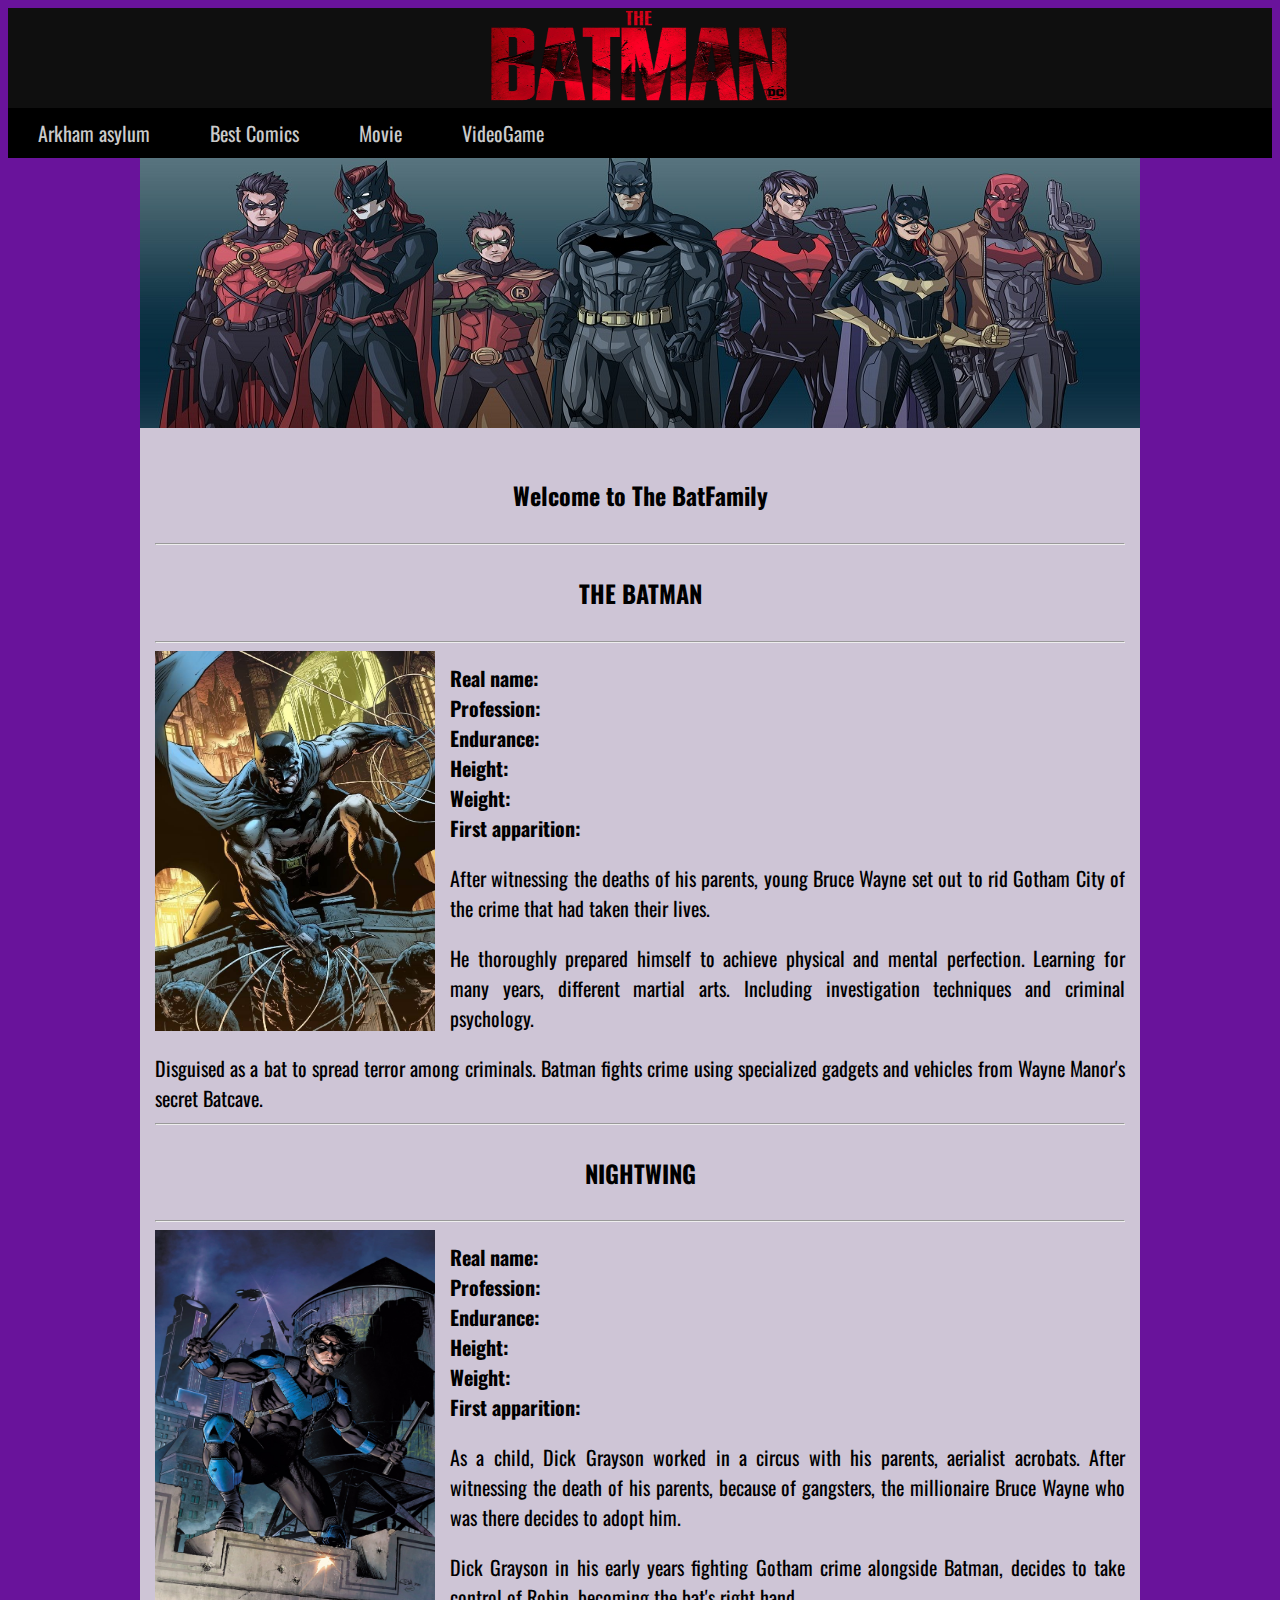
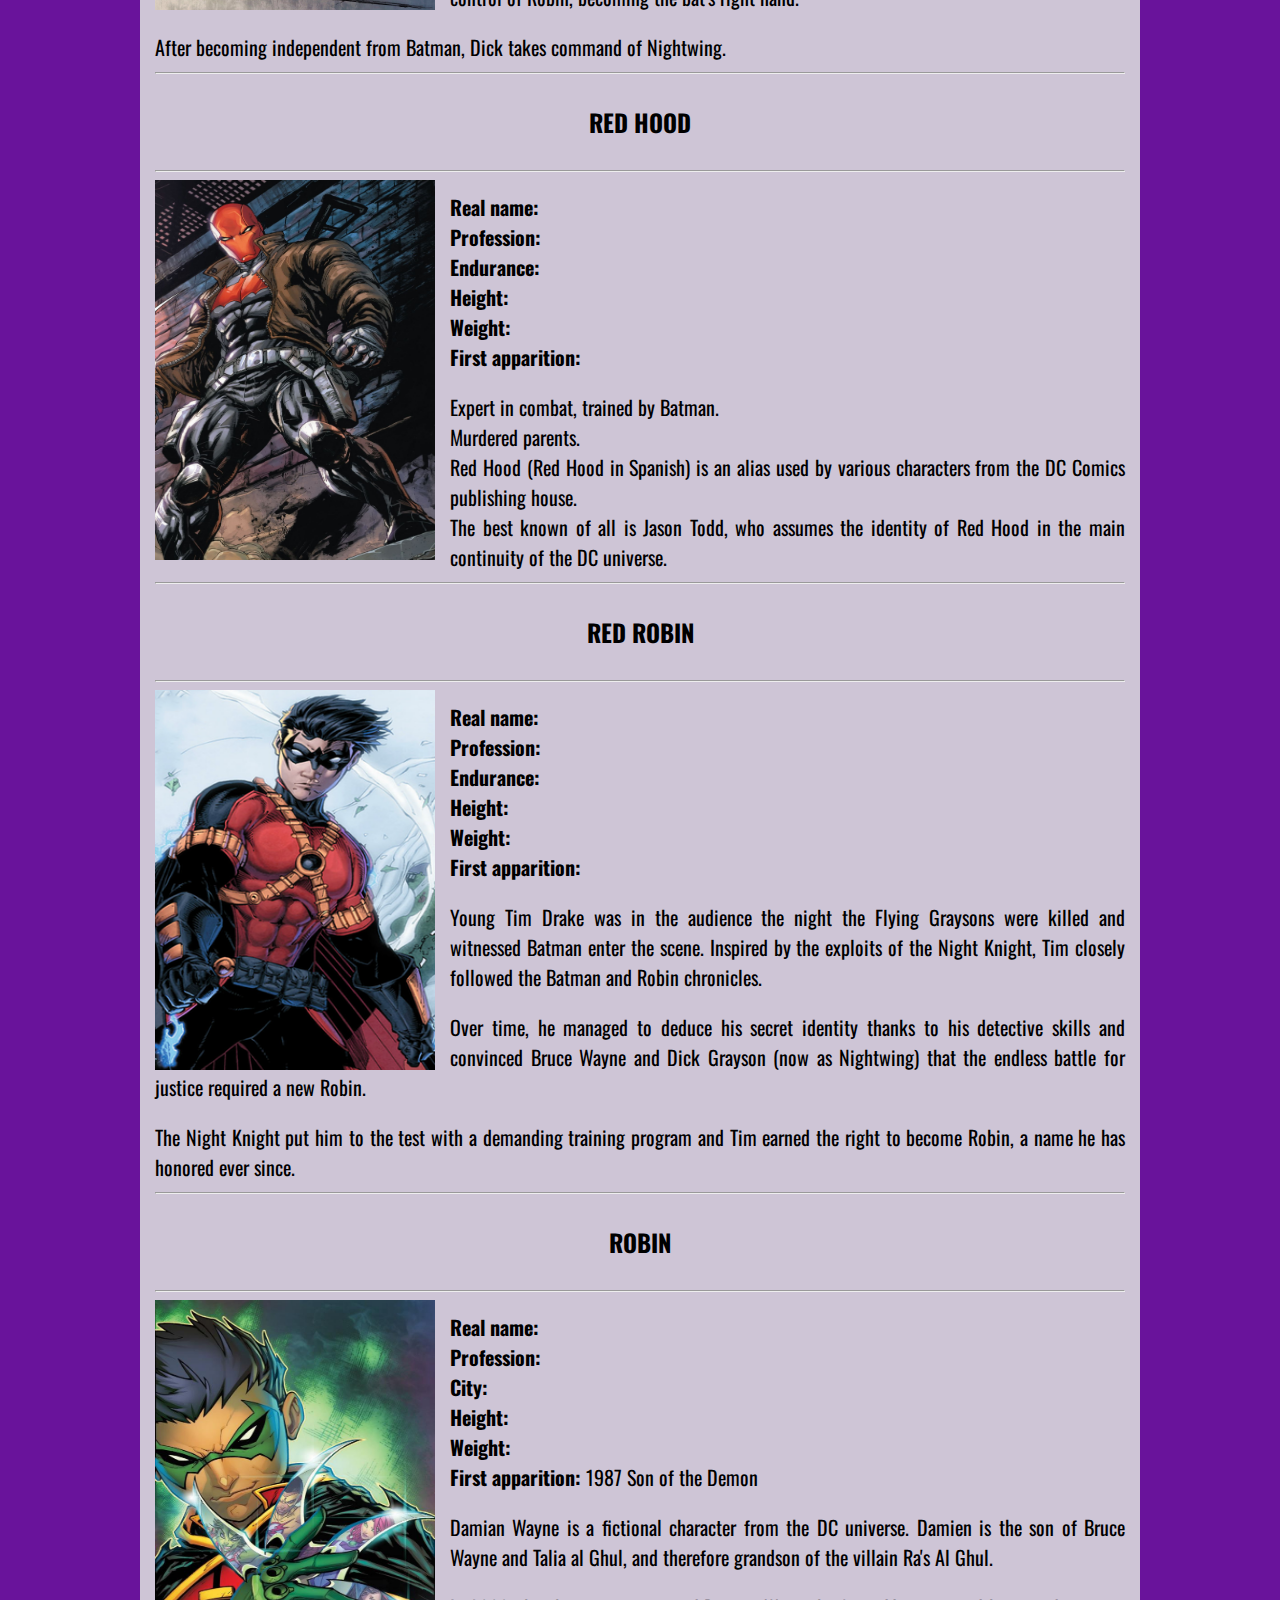
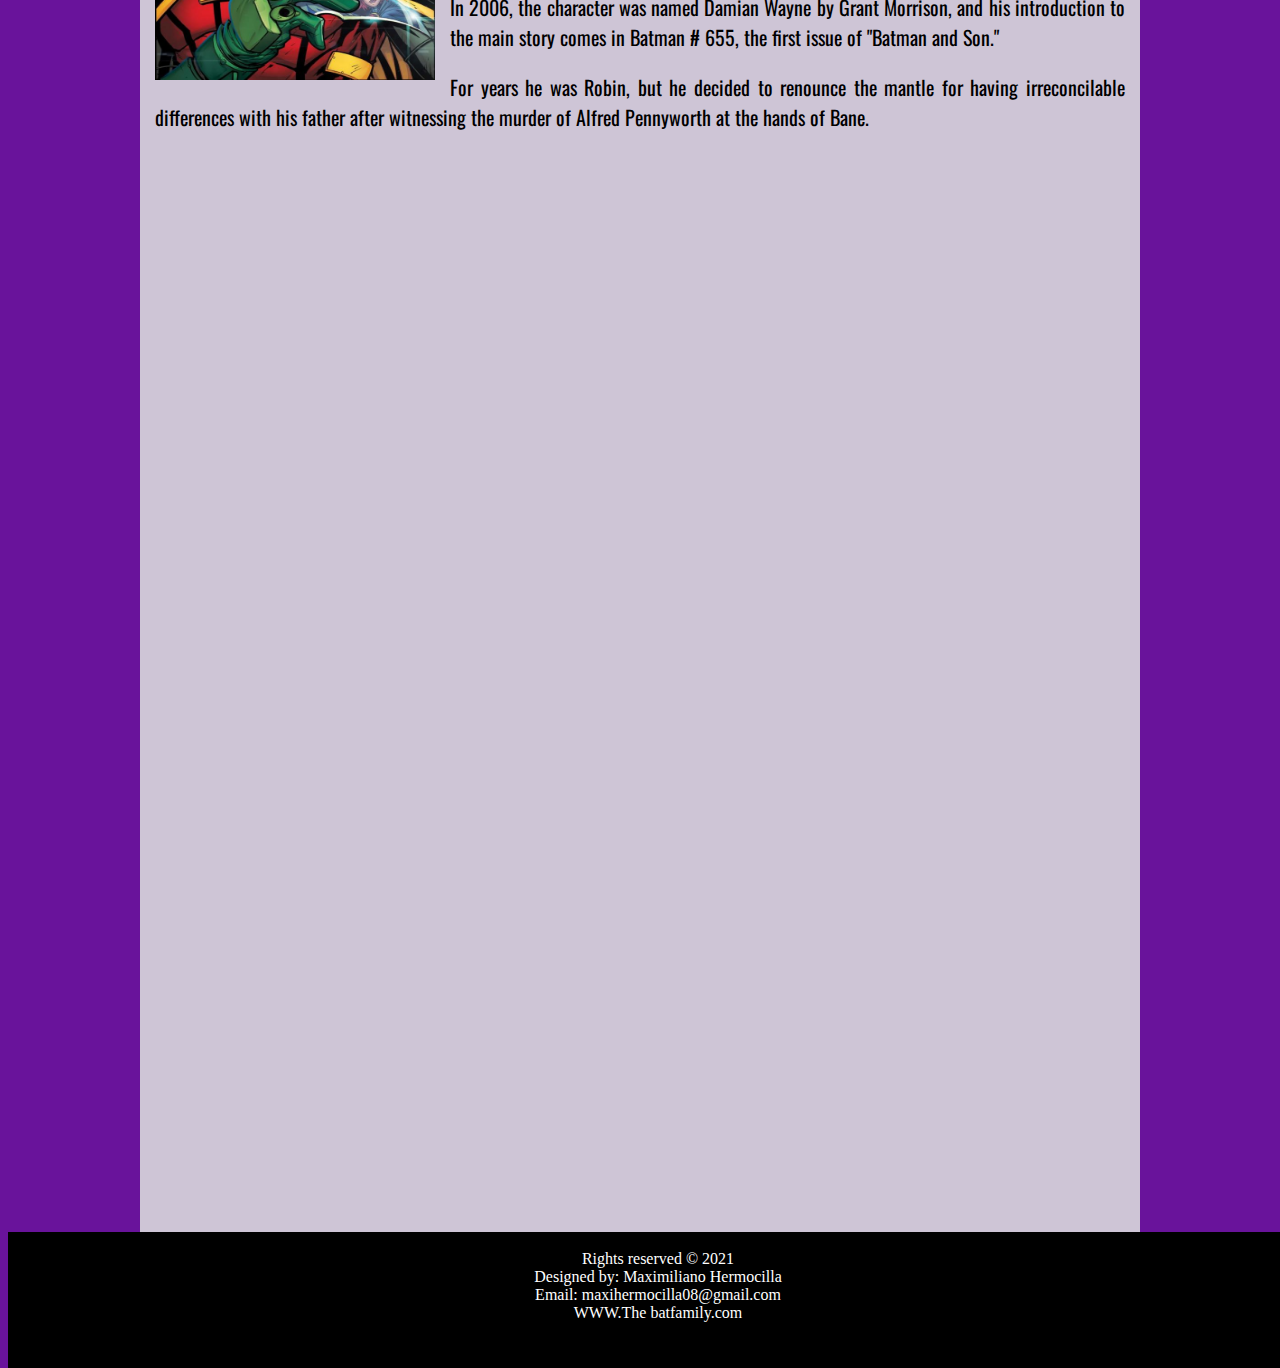
==== index.html @ f2f0f9b6 "Primer versión del archivo" ====
<!DOCTYPE html>
<html>
  <head>
     <title> The BatFamily </title>
     <meta charset="utf-8">
     <link rel="stylesheet" type="text/css" href="css/estilos.css">
  </head>
<body>
    <header>
        <div id="encabezado">
        <div id="logo"> </div>
        <img id="img-center" height="100px" width="300px" src="img/theBatman logo1.jpg"</div>
    </header>

<!--MENU_PRINCIPAL-->
            <div id="menu">
                <ul>
                    <li><a href="paginas/arkham asylum.html">Arkham asylum</a></li>
                    <li><a href="paginas/Mejores Comics.html">Best Comics</a></li>
                    <li><a href="paginas/Peliculas.html">Movie</a></li>
                    <li><a href="paginas/Videojuegos.html">VideoGame</a></li>
                </ul>
<!--MENU_PRINCIPAL-->
</div> 
            
            
<!--BANNER-->
            <section id="banner">
                <img width="1000px" height="270px" src="img/img_index/banner_index.jpg" alt="">
            </section>
<!--BANNER-->



<!--CONTENIDO-->
    <section id="contenedor">
       
        <h2>Welcome to The BatFamily</h2>
        <hr>
        <h2>THE BATMAN</h2>
        <hr>
        <img height="380px" width="280px" src="img/img_index/Batman_personaje.jpg" alt="theBatman" class="img_izq">
        <p>
            <b> Real name:</b>   <br>
            <b>Profession:</b>    <br>
            <b>Endurance:</b>    <br> 
            <b>Height:</b>     <br>
            <b>Weight:</b>    <br> 
            <b>First apparition:</b>  <br>
            </p>
        
        <p>After witnessing the deaths of his parents, young Bruce Wayne set out to rid Gotham City of the crime that had taken their lives.</p>
        <p> He thoroughly prepared himself to achieve physical and mental perfection. Learning for many years, different martial arts. Including investigation techniques and criminal psychology.</p>
        <p> Disguised as a bat to spread terror among criminals. Batman fights crime using specialized gadgets and vehicles from Wayne Manor's secret Batcave.</p>
<article>
    <hr>
<h2>NIGHTWING</h2>
<hr>
<img height="380px" width="280px" src="img/img_index/Nightwing_personaje.jpg" alt="NIGHTWING" class="img_izq">
<p>
    <b> Real name:</b>   <br>
    <b>Profession:</b>    <br>
    <b>Endurance:</b>    <br> 
    <b>Height:</b>     <br>
    <b>Weight:</b>    <br> 
    <b>First apparition:</b>  <br>
    </p>

<p>As a child, Dick Grayson worked in a circus with his parents, aerialist acrobats. After witnessing the death of his parents, because of gangsters, the millionaire Bruce Wayne who was there decides to adopt him. </p>
<p>Dick Grayson in his early years fighting Gotham crime alongside Batman, decides to take control of Robin, becoming the bat's right hand.</p>
<p>After becoming independent from Batman, Dick takes command of Nightwing. </p>
</article>
<article>
    <hr>
    <h2>RED HOOD</h2>
    <hr>
    <img height="380px" width="280px" src="img/img_index/red hood_personaje.jpg" alt="Red Hood" class="img_izq">
    <p>
        <b> Real name:</b>   <br>
        <b>Profession:</b>    <br>
        <b>Endurance:</b>    <br> 
        <b>Height:</b>     <br>
        <b>Weight:</b>    <br> 
        <b>First apparition:</b>  <br>
        </p>
    
    <p>Expert in combat, trained by Batman. <br>
        Murdered parents. <br>
        Red Hood (Red Hood in Spanish) is an alias used by various characters from the DC Comics publishing house. <br>
        The best known of all is Jason Todd, who assumes the identity of Red Hood in the main continuity of the DC universe.</p>
</article>
<article>
    <hr>
    <h2>RED ROBIN</h2>
    <hr>
    <img height="380px" width="280px" src="img/img_index/Tim_Drake_personaje.jpg" alt="RED ROBIN" class="img_izq">
    <p>
        <b> Real name:</b>   <br>
        <b>Profession:</b>    <br>
        <b>Endurance:</b>    <br> 
        <b>Height:</b>     <br>
        <b>Weight:</b>    <br> 
        <b>First apparition:</b>  <br>
        </p>
    
    <p>Young Tim Drake was in the audience the night the Flying Graysons were killed and witnessed Batman enter the scene. Inspired by the exploits of the Night Knight, Tim closely followed the Batman and Robin chronicles.</p>
    <p>Over time, he managed to deduce his secret identity thanks to his detective skills and convinced Bruce Wayne and Dick Grayson (now as Nightwing) that the endless battle for justice required a new Robin.</p>
    <p>The Night Knight put him to the test with a demanding training program and Tim earned the right to become Robin, a name he has honored ever since.</p>
</article>
<article>
    <hr>
    <h2>ROBIN</h2>
    <hr>
    <img height="380px" width="280px" src="img/img_index/robin_demian.jpg" alt="ROBIN" class="img_izq">
    <p>
        <b> Real name:</b>   <br>
        <b>Profession:</b>   <br>
        <b>City:</b>   <br> 
        <b>Height:</b>     <br>
        <b>Weight:</b>   <br> 
        <b>First apparition:</b> 1987 Son of the Demon  <br>
        </p>
    
<p>Damian Wayne is a fictional character from the DC universe. Damien is the son of Bruce Wayne and Talia al Ghul, and therefore grandson of the villain Ra's Al Ghul. </p>
<p>
    In 2006, the character was named Damian Wayne by Grant Morrison, and his introduction to the main story comes in Batman # 655, the first issue of "Batman and Son."</p>
<p>For years he was Robin, but he decided to renounce the mantle for having irreconcilable differences with his father after witnessing the murder of Alfred Pennyworth at the hands of Bane.</p>

</article>

</section>
<!--CONTENIDO-->



<!--PIE_DE_PAGINA-->
<footer>
    Rights reserved &copy; 2021 <br>
    Designed by: Maximiliano Hermocilla <br>
    Email: maxihermocilla08@gmail.com <br>
    WWW.The batfamily.com
</footer>
<!--PIE_DE_PAGINA-->

</body>
</html>
---- css/estilos.css ----
@import url('https://fonts.googleapis.com/css2?family=Oswald:wght@300&display=swap');
body{
    background-color:rgb(105, 19, 155)}
/*ENCABEZADO*/
#encabezado{
        width: 100%;
        height: 100px;
        background: rgb(15, 15, 15);}
/*ENCABEZADO*/ 


/*LOGO_ENCABEZADO*/
#img-center{
    display: block;
    margin-left: auto;
    margin-right: auto;}
/*LOGO_ENCABEZADO*/


/*MENU PRINCIPAL*/
#menu{
    max-width: 100%;
    min-height: 50px;
    background: black;
    margin: 0 auto;
    background: rgb(0, 0, 0);
   display: block;
   margin: auto;
   margin-right: auto;
    height: 50px;
}
#menu ul{
    list-style: none;
    margin: 0;
    padding: 0;
}
#menu li{
    float: left;
}
#menu a{
    color: rgb(202, 202, 202);
    text-decoration: none;
    display: block;
    padding: 10px 30px;
    font-family:"Oswald";
    font-size: 20px;
    margin: auto;
    margin-right: auto;
}
#menu a:hover{
    color: blueviolet;
    background: rgb(44, 44, 44);
}
/*MENU PRINCIPAL*/


/*BANNER*/
#banner{
    max-width: 1000px;
    min-height: 170px;
    background: rgb(206, 197, 214);
    margin: 0 auto;
}
/*BANNER*/

/*CONTENEDOR*/
#contenedor{
    max-width: 1000px;
    min-height: 4000px;
    background: rgb(206, 197, 214);
    margin: 0 auto;
    padding: 15px;
    box-sizing: border-box;}


/*CONTENIDO*/  
h1{
    color: black;
    text-align: center;
    position: static;
    border: 3px transparent ;
    display: block;
    margin-left: auto;
    margin-right: auto;
    padding: 10px;
    font-family:"Oswald";}

h2{
    color: black;
    text-align: center;
    position: static;
    border: 3px transparent ;
    display: block;
    margin-left: auto;
    margin-right: auto;
    padding: 10px;
    font-family:"Oswald";
    box-sizing: border-box;}

h3{color: black;
    text-align: center;
    position: static;
    border: 3px transparent ;
    display: block;
    margin-left: auto;
    margin-right: auto;
    padding: 10px;
   font-family:"Oswald";}  

#contenedor p{
    color: rgb(0, 0, 0);
    margin-bottom: 10px;
    font-family: "Oswald";
    font-size: 20px; 
    text-align: justify;}

.img_izq{
    float: left;
    margin-right: 15px;
}
/*CONTENIDO*/ 

/*CONTENEDOR*/

/*PIE DE PAGINA*/ 
footer{
    float: left;
    width: 100%;
    min-height: 100px;
    background: black;
    padding: 18px;
    text-align: center;
    color: white;
   
}
/*PIE DE PAGINA*/
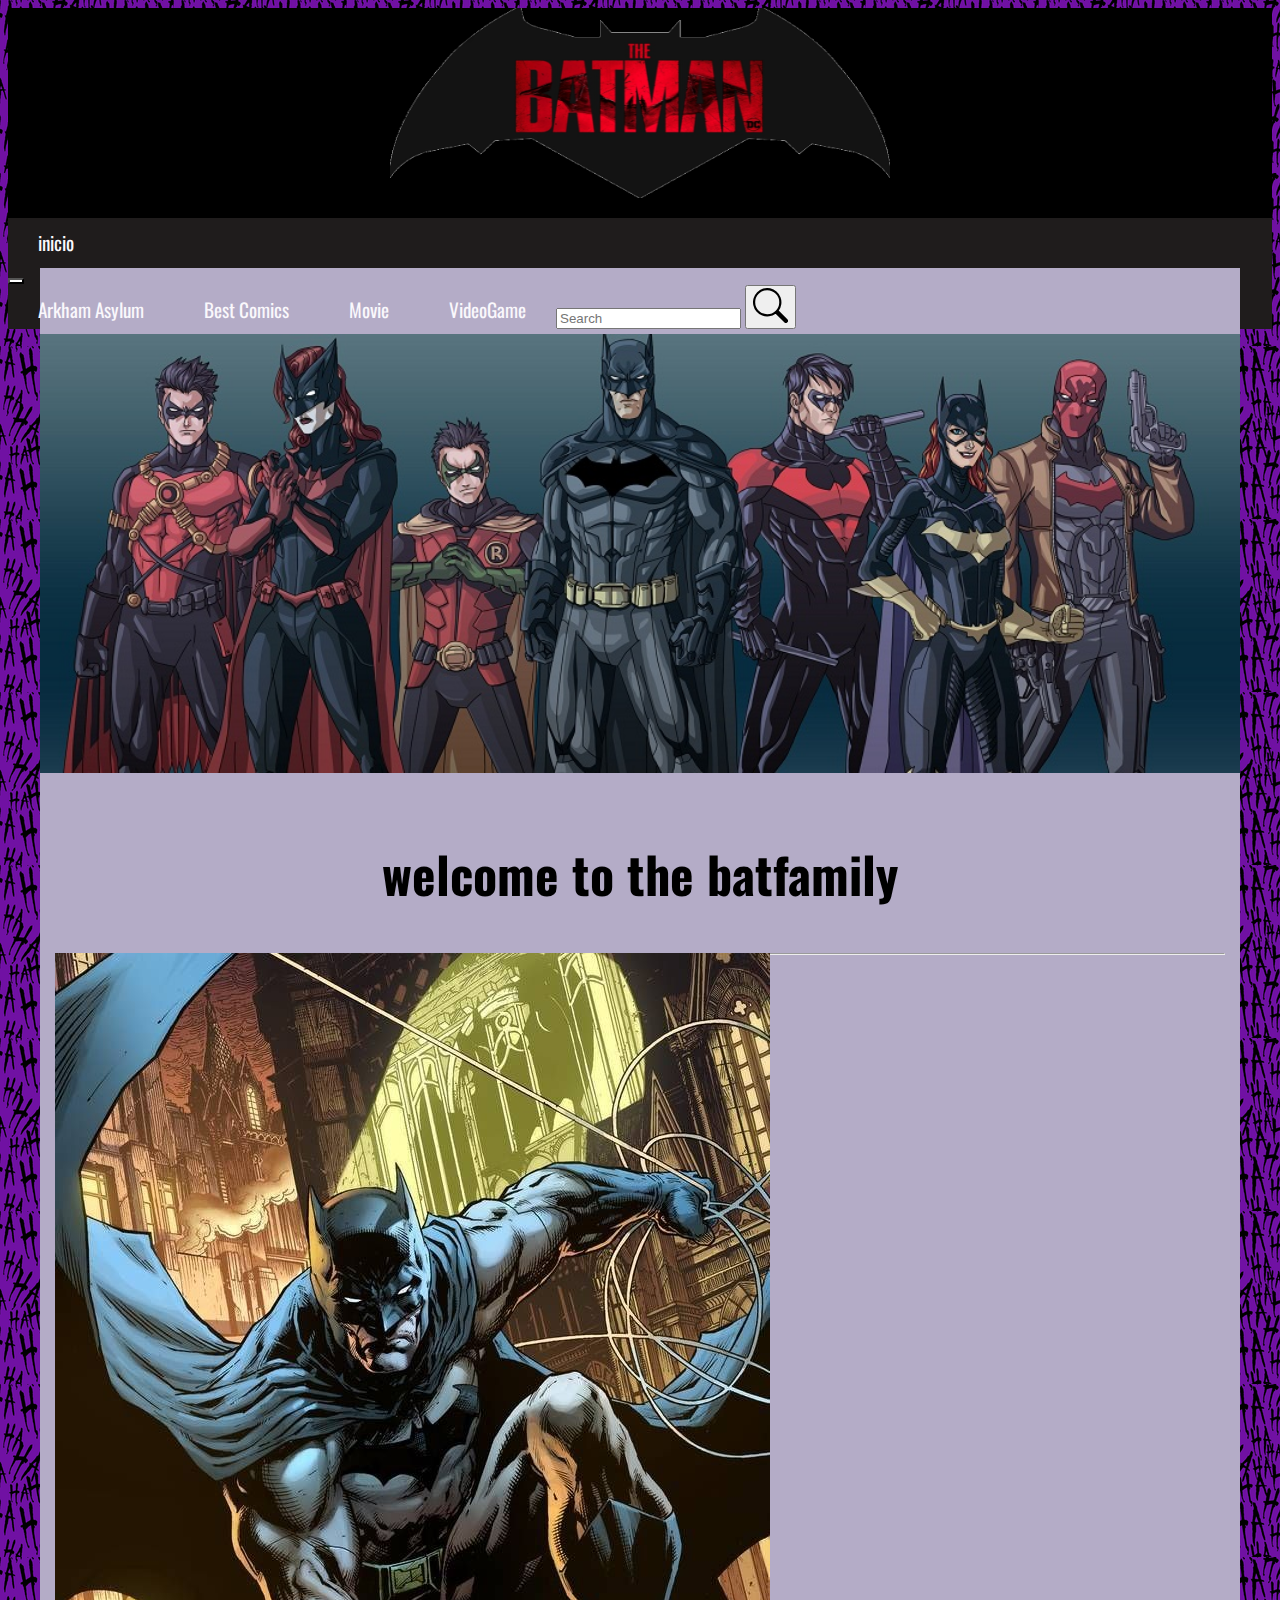
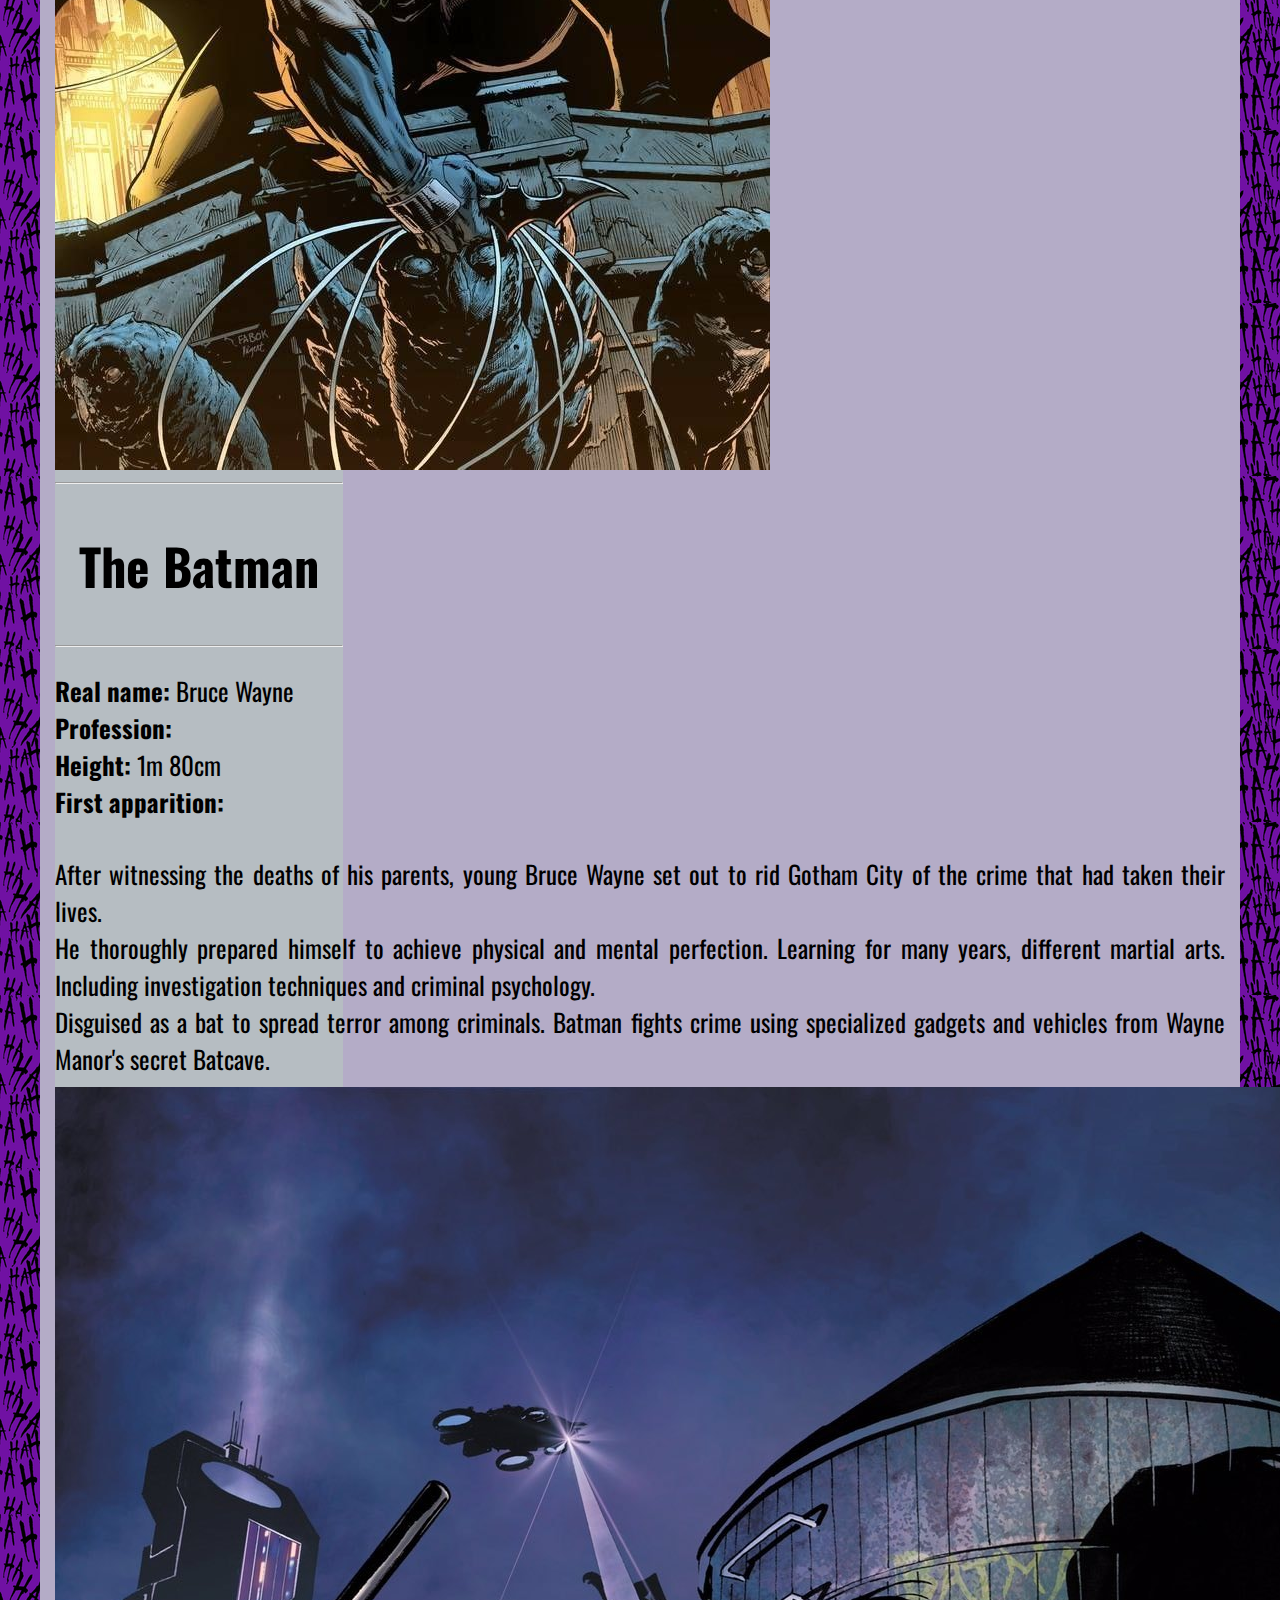
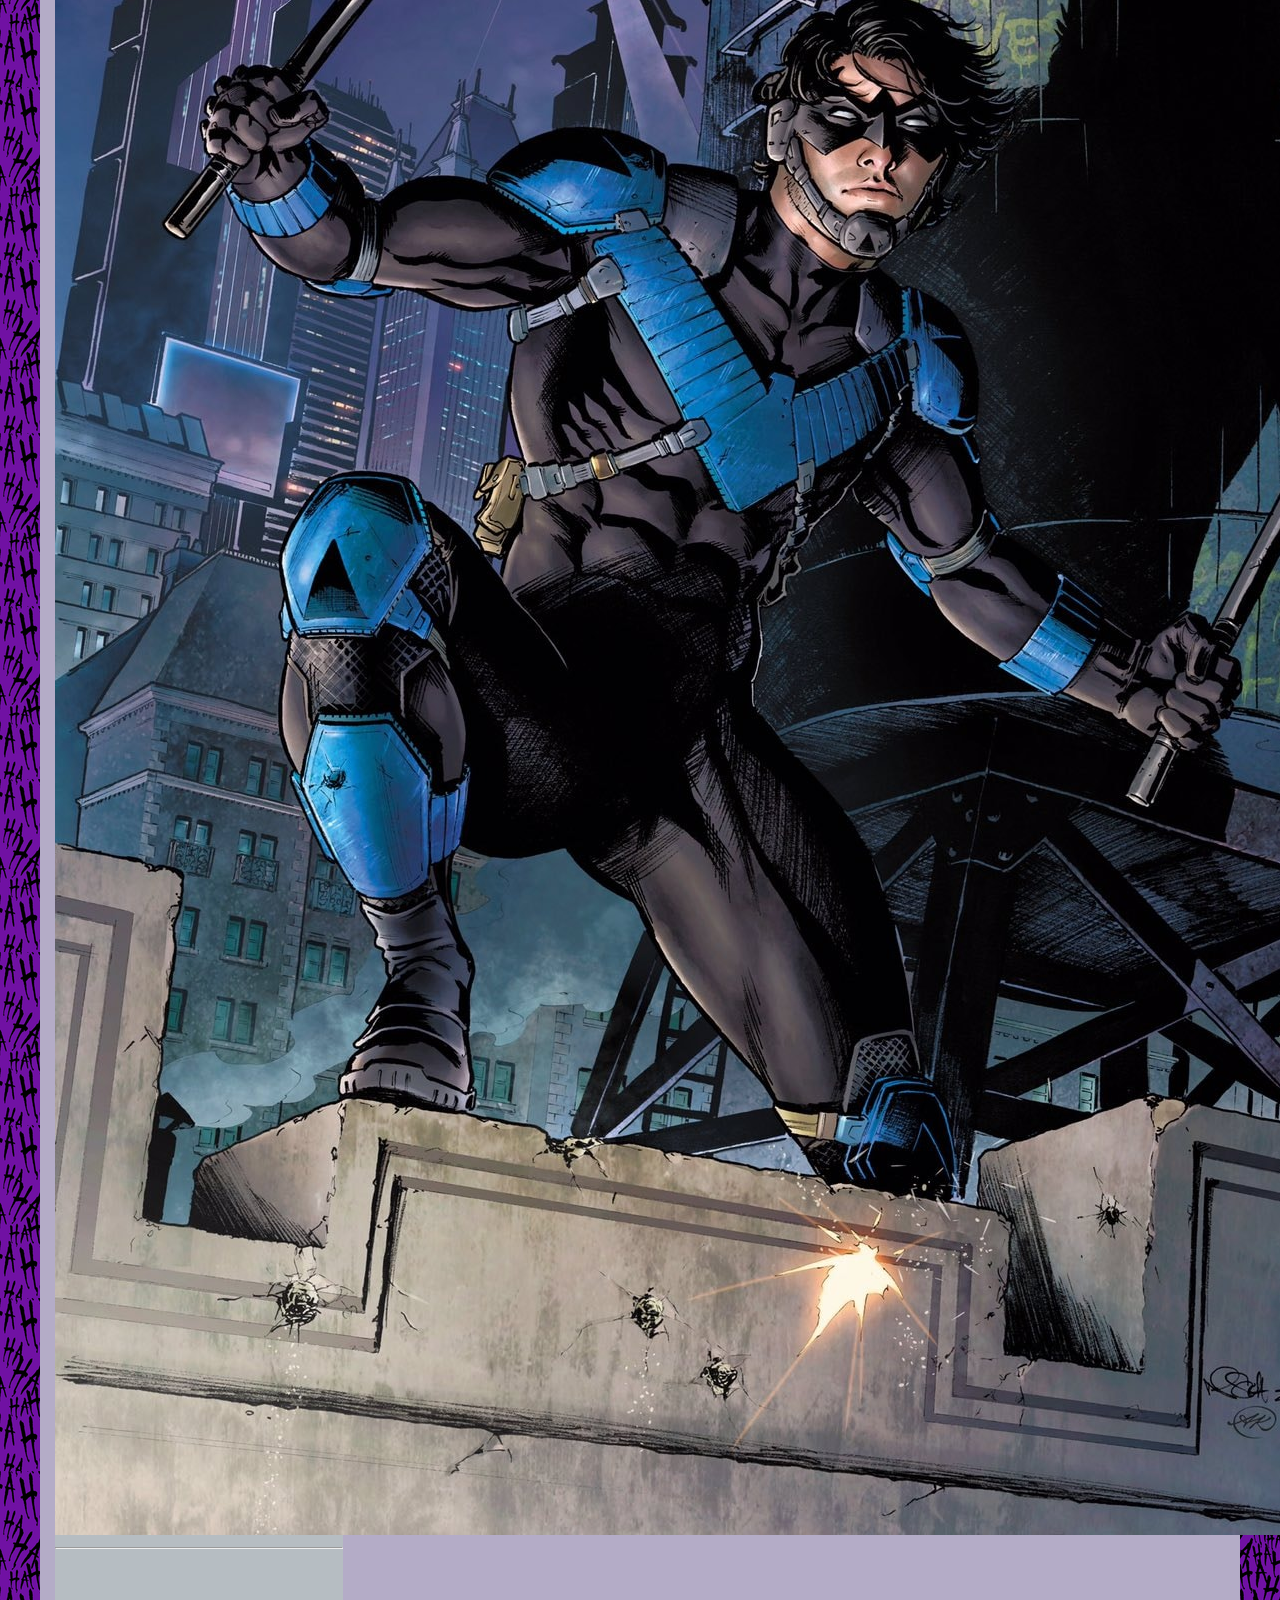
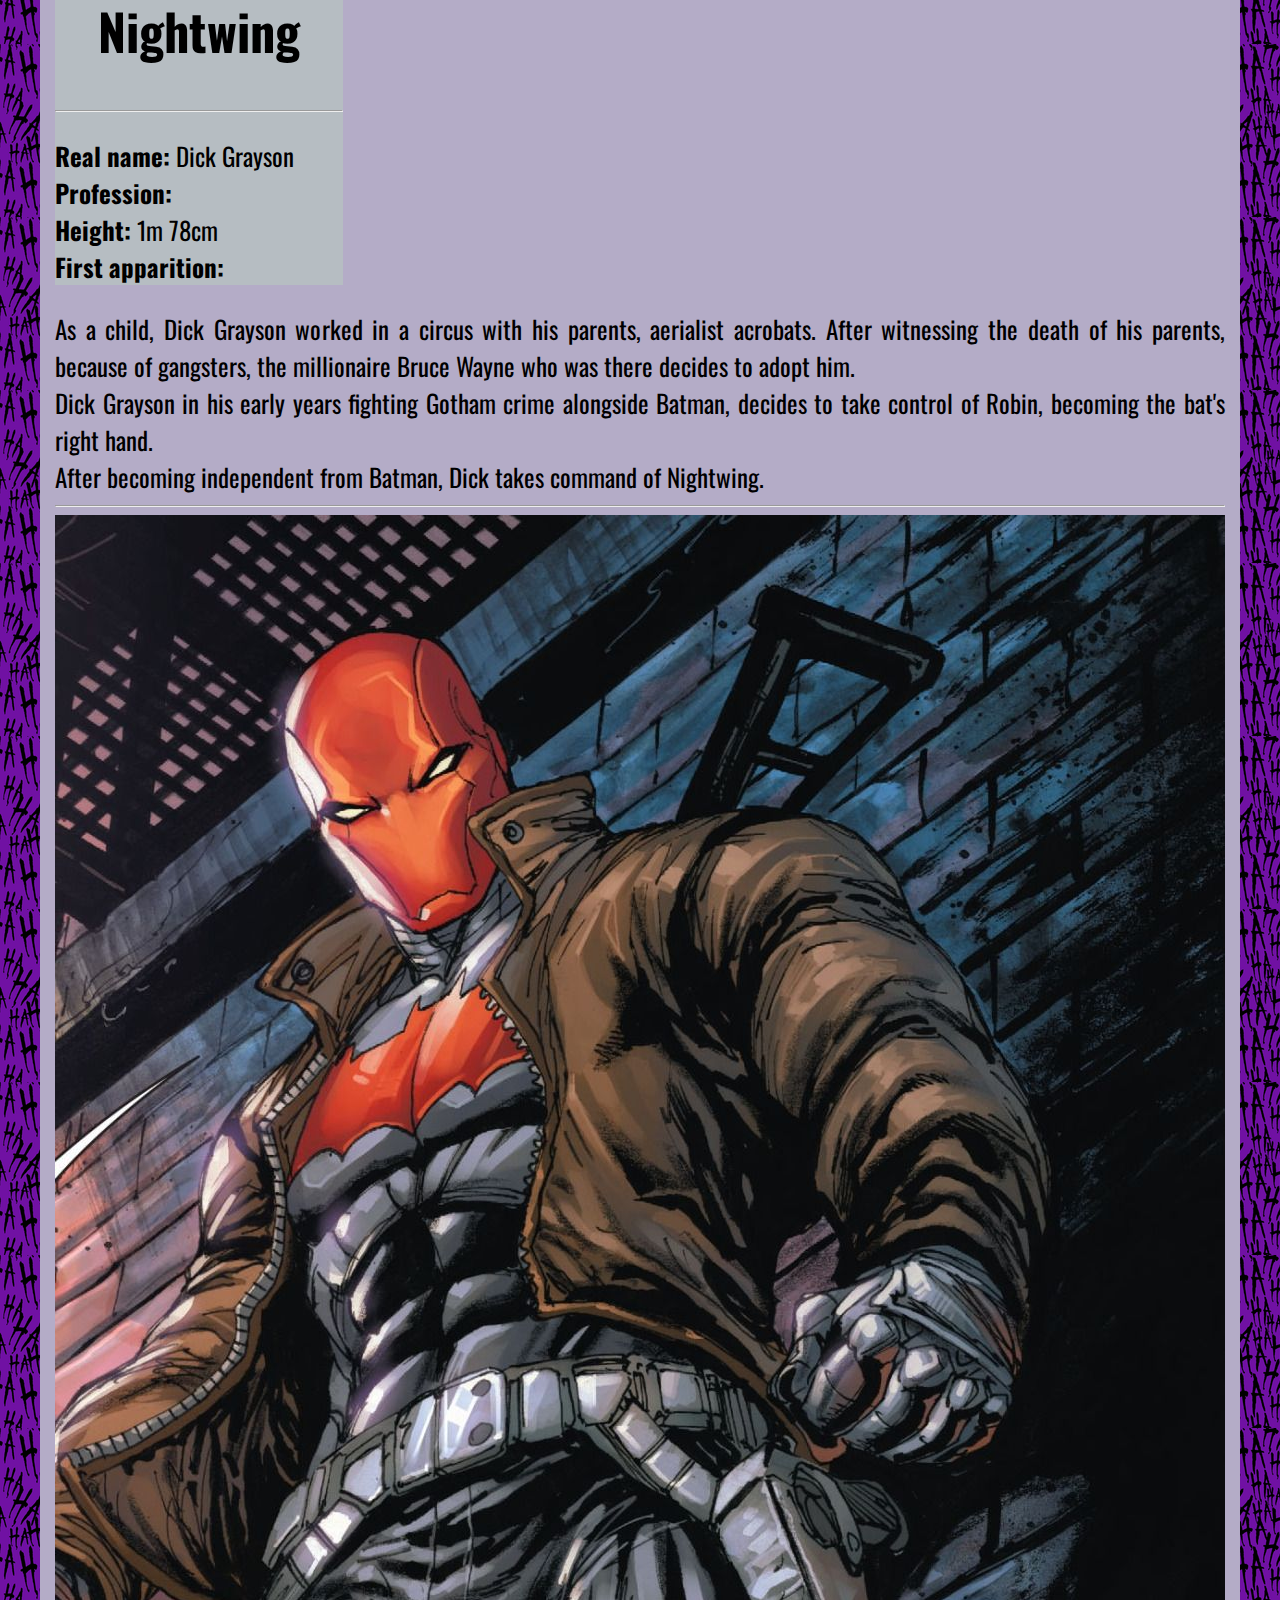
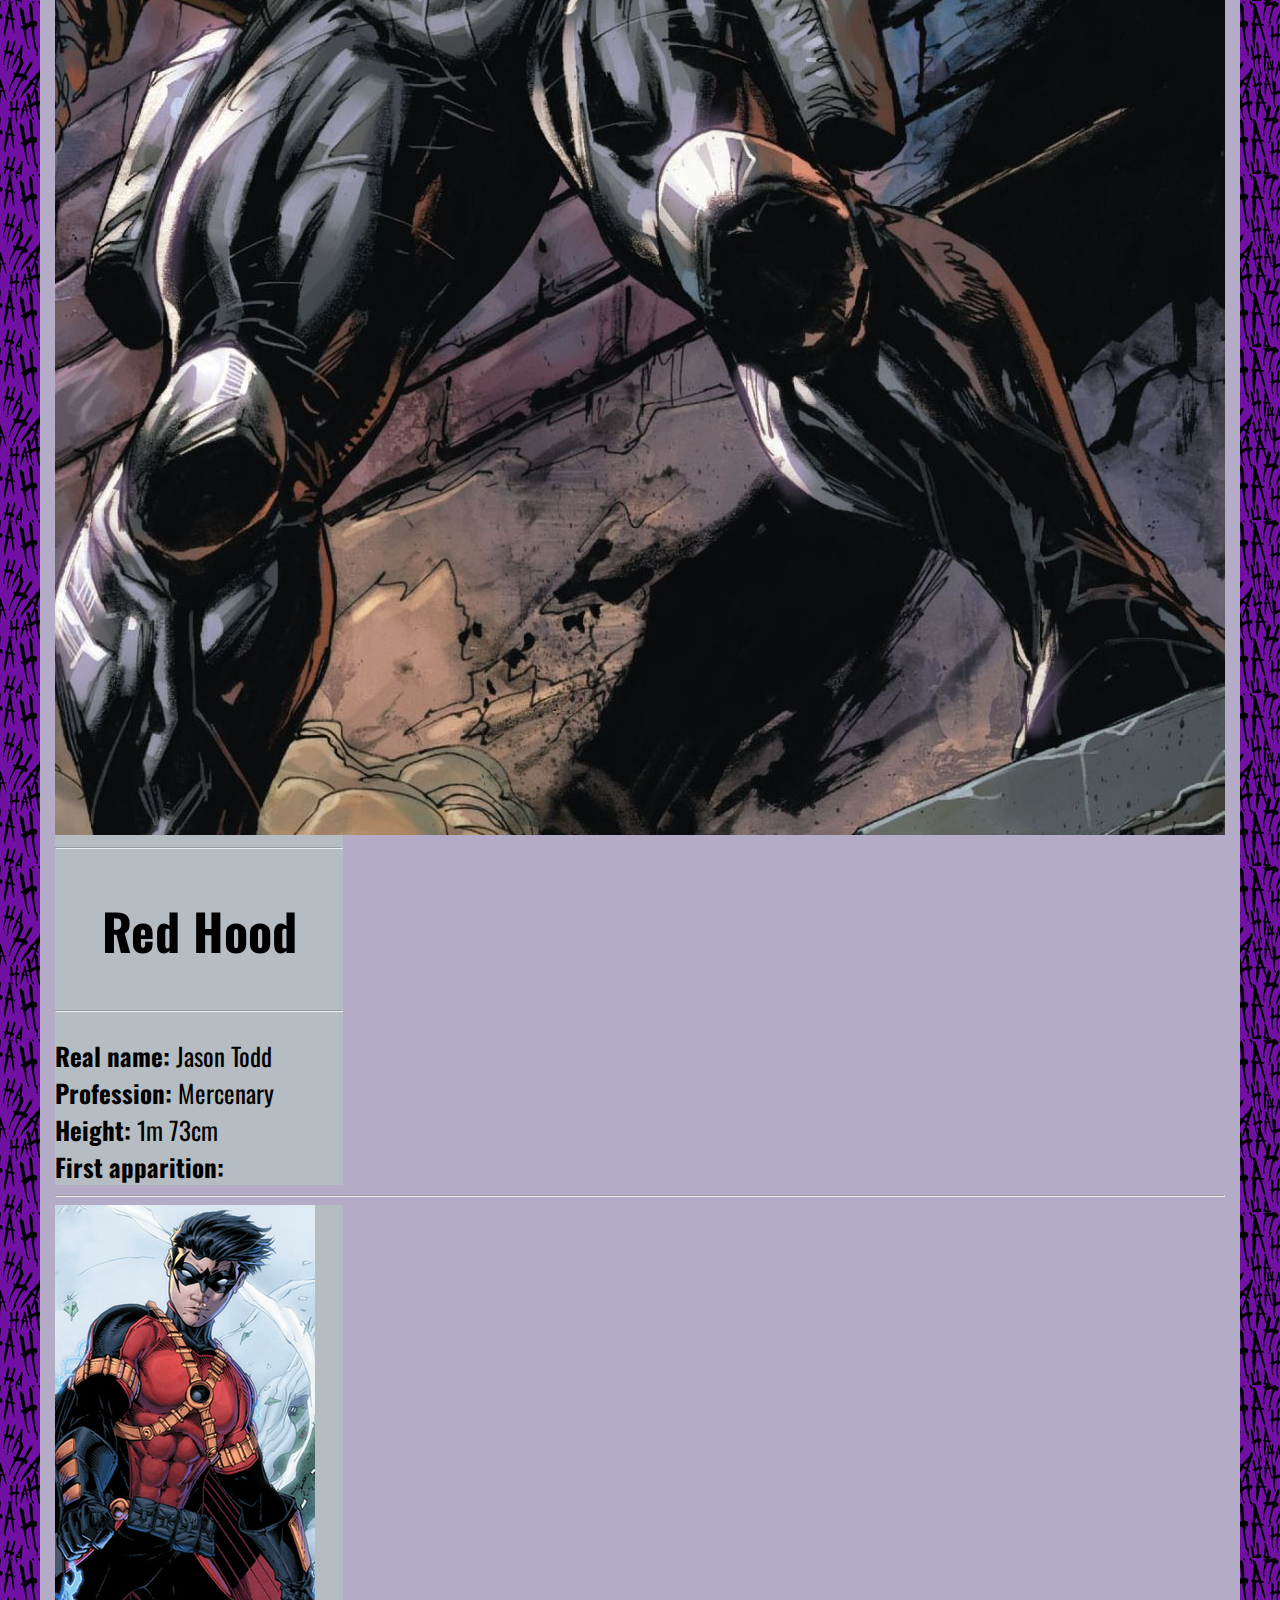
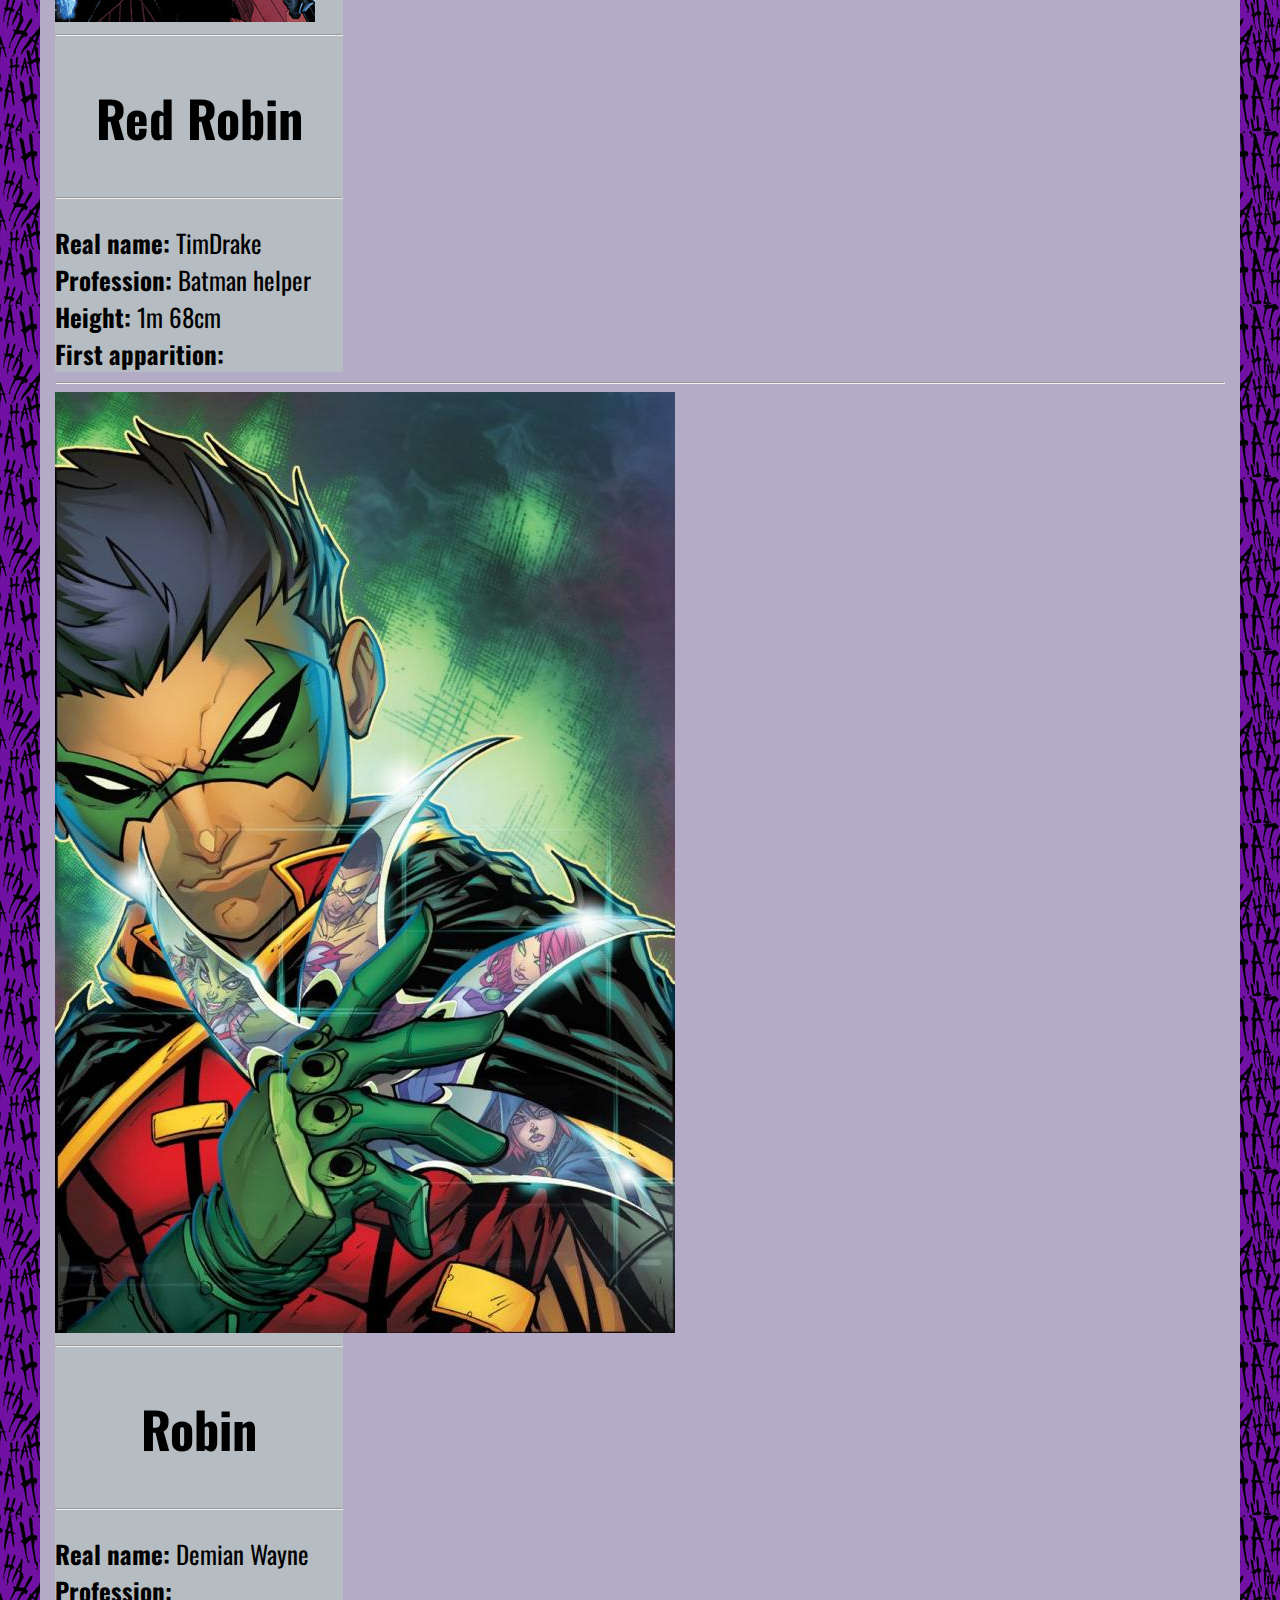
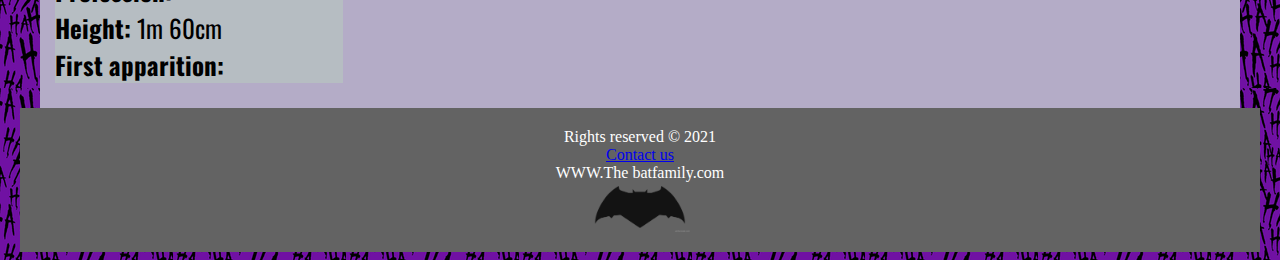
==== commit 5990c79b: "primer version blog" ====
--- a/index.html
+++ b/index.html
@@ -1,132 +1,159 @@
 <!DOCTYPE html>
 <html>
-  <head>
-     <title> The BatFamily </title>
-     <meta charset="utf-8">
-     <link rel="stylesheet" type="text/css" href="css/estilos.css">
-  </head>
+<head>
+    <title> The BatFamily </title>
+    <meta charset="utf-8">
+    <link rel="stylesheet" type="text/css" href="css/estilos.css">
+    <link rel="icon" href="img/logoDePag.png">
+    <link href="https://cdn.jsdelivr.net/npm/bootstrap@5.1.0/dist/css/bootstrap.min.css" rel="stylesheet" integrity="sha384-KyZXEAg3QhqLMpG8r+8fhAXLRk2vvoC2f3B09zVXn8CA5QIVfZOJ3BCsw2P0p/We" crossorigin="anonymous">
+<script src="https://cdn.jsdelivr.net/npm/bootstrap@5.1.0/dist/js/bootstrap.bundle.min.js" integrity="sha384-U1DAWAznBHeqEIlVSCgzq+c9gqGAJn5c/t99JyeKa9xxaYpSvHU5awsuZVVFIhvj" crossorigin="anonymous"></script>
+</head>
 <body>
+
     <header>
         <div id="encabezado">
         <div id="logo"> </div>
-        <img id="img-center" height="100px" width="300px" src="img/theBatman logo1.jpg"</div>
+            <div id="logo"> </div><img id="img-center" height="190px" width="500px" src="../img/TheBatmanLogo.png" title="The BatFamily"</div>
     </header>
 
 <!--MENU_PRINCIPAL-->
-            <div id="menu">
-                <ul>
-                    <li><a href="paginas/arkham asylum.html">Arkham asylum</a></li>
-                    <li><a href="paginas/Mejores Comics.html">Best Comics</a></li>
-                    <li><a href="paginas/Peliculas.html">Movie</a></li>
-                    <li><a href="paginas/Videojuegos.html">VideoGame</a></li>
-                </ul>
+<div id="menu">
+    <nav class="navbar navbar-expand-md navbar-light" style="background-color: rgb(31, 28, 28);">
+        <div class="container-fluid">
+          <a class="navbar-brand" href="index.html">inicio</a>
+          <button class="navbar-toggler" type="button" data-bs-toggle="collapse" data-bs-target="#navbarSupportedContent" aria-controls="navbarSupportedContent" aria-expanded="false" style="background-color: white;" aria-label="Toggle navigation">
+            <span class="navbar-toggler-icon"></span>
+          </button>
+          <div class="collapse navbar-collapse" id="navbarSupportedContent">
+            <ul class="navbar-nav me-auto mb-1 mb-lg-0">
+              <li class="nav-item">
+                <a class="nav-link active" aria-current="page" href="html/arkham asylum.html">Arkham Asylum</a>
+              </li>
+              <li class="nav-item">
+                <a class="nav-link" href="html/Mejores Comics.html">Best Comics</a>
+              </li>
+              <li class="nav-item">
+                <a class="nav-link" href="html/Peliculas.html">Movie</a>
+              </li>
+              <li class="nav-item">
+                <a class="nav-link" href="html/Videojuegos.html">VideoGame</a>
+              </li>
+            </ul>
+            <form class="d-flex">
+              <input class="form-control me-2" type="search" placeholder="Search" aria-label="Search">
+              <button><i class="bi bi-search"></i>
+                <svg xmlns="http://www.w3.org/2000/svg" width="35" height="35" fill="currentColor" class="bi bi-search" viewBox="0 0 16 16">
+                  <path d="M11.742 10.344a6.5 6.5 0 1 0-1.397 1.398h-.001c.03.04.062.078.098.115l3.85 3.85a1 1 0 0 0 1.415-1.414l-3.85-3.85a1.007 1.007 0 0 0-.115-.1zM12 6.5a5.5 5.5 0 1 1-11 0 5.5 5.5 0 0 1 11 0z"/>
+                </svg>
+              </button>
+            </form>
+          </div>
+        </div>
+      </nav>
+
+</div> 
 <!--MENU_PRINCIPAL-->
-</div> 
-            
-            
+
+  
+
 <!--BANNER-->
-            <section id="banner">
-                <img width="1000px" height="270px" src="img/img_index/banner_index.jpg" alt="">
-            </section>
+    <section id="banner">
+        <img class="fluid" width="100%" src="img/img_index/banner_index.jpg" alt="">
+    </section>
 <!--BANNER-->
 
 
 
 <!--CONTENIDO-->
     <section id="contenedor">
-       
-        <h2>Welcome to The BatFamily</h2>
-        <hr>
-        <h2>THE BATMAN</h2>
-        <hr>
-        <img height="380px" width="280px" src="img/img_index/Batman_personaje.jpg" alt="theBatman" class="img_izq">
-        <p>
-            <b> Real name:</b>   <br>
-            <b>Profession:</b>    <br>
-            <b>Endurance:</b>    <br> 
-            <b>Height:</b>     <br>
-            <b>Weight:</b>    <br> 
-            <b>First apparition:</b>  <br>
-            </p>
-        
-        <p>After witnessing the deaths of his parents, young Bruce Wayne set out to rid Gotham City of the crime that had taken their lives.</p>
-        <p> He thoroughly prepared himself to achieve physical and mental perfection. Learning for many years, different martial arts. Including investigation techniques and criminal psychology.</p>
-        <p> Disguised as a bat to spread terror among criminals. Batman fights crime using specialized gadgets and vehicles from Wayne Manor's secret Batcave.</p>
+      <h1>welcome to the batfamily</h1>
+
+<article class="card-der">
+  <div class="col">
+    <div class="card" style="width: 18rem; background-color: rgb(182, 189, 194);"> 
+      <img src="img/img_index/Batman_personaje.jpg" alt="batman" class="fluid">
+    <div class="card-body">
+      <hr>
+      <h1>The Batman</h1>
+      <hr>
+<p class="card-text"><b> Real name:</b>  Bruce Wayne <br>
+  <b>Profession:</b>    <br>
+  <b>Height:</b>  1m 80cm   <br>
+  <b>First apparition:</b>  <br>
+</p>
+</div>
+</article>
+<p class="text-der">After witnessing the deaths of his parents, young Bruce Wayne set out to rid Gotham City of the crime that had taken their lives. <br>
+  He thoroughly prepared himself to achieve physical and mental perfection. Learning for many years, different martial arts. Including investigation techniques and criminal psychology. <br>
+  Disguised as a bat to spread terror among criminals. Batman fights crime using specialized gadgets and vehicles from Wayne Manor's secret Batcave.</p>
+
+<hr style="background-color: transparent;">
 <article>
-    <hr>
-<h2>NIGHTWING</h2>
-<hr>
-<img height="380px" width="280px" src="img/img_index/Nightwing_personaje.jpg" alt="NIGHTWING" class="img_izq">
-<p>
-    <b> Real name:</b>   <br>
-    <b>Profession:</b>    <br>
-    <b>Endurance:</b>    <br> 
-    <b>Height:</b>     <br>
-    <b>Weight:</b>    <br> 
-    <b>First apparition:</b>  <br>
-    </p>
+  <div class="col">
+    <div class="card" style="width: 18rem; background-color: rgb(182, 189, 194);"> 
+      <img src="img/img_index/Nightwing_personaje.jpg" alt="batman">
+    <div class="card-body">
+      <hr>
+      <h1>Nightwing</h1>
+      <hr>
+<p class="card-text"> <b>Real name:</b>  Dick Grayson <br>
+  <b>Profession:</b>  <br>
+  <b>Height:</b>  1m 78cm  <br>
+  <b>First apparition:</b><br></p>
+</div>
+</article>
+<p>As a child, Dick Grayson worked in a circus with his parents, aerialist acrobats. After witnessing the death of his parents, because of gangsters, the millionaire Bruce Wayne who was there decides to adopt him. <br>
+  Dick Grayson in his early years fighting Gotham crime alongside Batman, decides to take control of Robin, becoming the bat's right hand. <br>
+  After becoming independent from Batman, Dick takes command of Nightwing. </p>
+<hr style="background-color: transparent;">
+<article>
+  <div class="col">
+    <div class="card" style="width: 18rem; background-color: rgb(182, 189, 194);"> 
+      <img src="img/img_index/red hood_personaje.jpg" alt="batman">
+    <div class="card-body">
+      <hr>
+      <h1>Red Hood</h1>
+      <hr>
+<p class="card-text"> <b>Real name:</b>  Jason Todd <br>
+  <b>Profession:</b> Mercenary <br>
+  <b>Height:</b>  1m 73cm  <br>
+  <b>First apparition:</b><br></p>
+</div>
+</article>
 
-<p>As a child, Dick Grayson worked in a circus with his parents, aerialist acrobats. After witnessing the death of his parents, because of gangsters, the millionaire Bruce Wayne who was there decides to adopt him. </p>
-<p>Dick Grayson in his early years fighting Gotham crime alongside Batman, decides to take control of Robin, becoming the bat's right hand.</p>
-<p>After becoming independent from Batman, Dick takes command of Nightwing. </p>
+<hr style="background-color: transparent;">
+<article>
+  <div class="col">
+    <div class="card" style="width: 18rem; background-color: rgb(182, 189, 194);"> 
+      <img src="img/img_index/Tim_Drake_personaje.jpg" alt="batman">
+    <div class="card-body">
+      <hr>
+      <h1>Red Robin</h1>
+      <hr>
+<p class="card-text"> <b>Real name:</b>  TimDrake <br>
+  <b>Profession:</b> Batman helper <br>
+  <b>Height:</b>  1m 68cm  <br>
+  <b>First apparition:</b><br></p>
+</div>
 </article>
+
+<hr style="background-color: transparent;">
 <article>
-    <hr>
-    <h2>RED HOOD</h2>
-    <hr>
-    <img height="380px" width="280px" src="img/img_index/red hood_personaje.jpg" alt="Red Hood" class="img_izq">
-    <p>
-        <b> Real name:</b>   <br>
-        <b>Profession:</b>    <br>
-        <b>Endurance:</b>    <br> 
-        <b>Height:</b>     <br>
-        <b>Weight:</b>    <br> 
-        <b>First apparition:</b>  <br>
-        </p>
-    
-    <p>Expert in combat, trained by Batman. <br>
-        Murdered parents. <br>
-        Red Hood (Red Hood in Spanish) is an alias used by various characters from the DC Comics publishing house. <br>
-        The best known of all is Jason Todd, who assumes the identity of Red Hood in the main continuity of the DC universe.</p>
+  <div class="col">
+    <div class="card" style="width: 18rem; background-color: rgb(182, 189, 194);"> 
+      <img src="img/img_index/robin_demian.jpg" alt="batman">
+    <div class="card-body">
+      <hr>
+      <h1>Robin</h1>
+      <hr>
+<p class="card-text"> <b>Real name:</b>  Demian Wayne <br>
+  <b>Profession:</b>  <br>
+  <b>Height:</b>  1m 60cm  <br>
+  <b>First apparition:</b><br></p>
+</div>
 </article>
-<article>
-    <hr>
-    <h2>RED ROBIN</h2>
-    <hr>
-    <img height="380px" width="280px" src="img/img_index/Tim_Drake_personaje.jpg" alt="RED ROBIN" class="img_izq">
-    <p>
-        <b> Real name:</b>   <br>
-        <b>Profession:</b>    <br>
-        <b>Endurance:</b>    <br> 
-        <b>Height:</b>     <br>
-        <b>Weight:</b>    <br> 
-        <b>First apparition:</b>  <br>
-        </p>
-    
-    <p>Young Tim Drake was in the audience the night the Flying Graysons were killed and witnessed Batman enter the scene. Inspired by the exploits of the Night Knight, Tim closely followed the Batman and Robin chronicles.</p>
-    <p>Over time, he managed to deduce his secret identity thanks to his detective skills and convinced Bruce Wayne and Dick Grayson (now as Nightwing) that the endless battle for justice required a new Robin.</p>
-    <p>The Night Knight put him to the test with a demanding training program and Tim earned the right to become Robin, a name he has honored ever since.</p>
-</article>
-<article>
-    <hr>
-    <h2>ROBIN</h2>
-    <hr>
-    <img height="380px" width="280px" src="img/img_index/robin_demian.jpg" alt="ROBIN" class="img_izq">
-    <p>
-        <b> Real name:</b>   <br>
-        <b>Profession:</b>   <br>
-        <b>City:</b>   <br> 
-        <b>Height:</b>     <br>
-        <b>Weight:</b>   <br> 
-        <b>First apparition:</b> 1987 Son of the Demon  <br>
-        </p>
-    
-<p>Damian Wayne is a fictional character from the DC universe. Damien is the son of Bruce Wayne and Talia al Ghul, and therefore grandson of the villain Ra's Al Ghul. </p>
-<p>
-    In 2006, the character was named Damian Wayne by Grant Morrison, and his introduction to the main story comes in Batman # 655, the first issue of "Batman and Son."</p>
-<p>For years he was Robin, but he decided to renounce the mantle for having irreconcilable differences with his father after witnessing the murder of Alfred Pennyworth at the hands of Bane.</p>
 
-</article>
+
 
 </section>
 <!--CONTENIDO-->
@@ -136,11 +163,10 @@
 <!--PIE_DE_PAGINA-->
 <footer>
     Rights reserved &copy; 2021 <br>
-    Designed by: Maximiliano Hermocilla <br>
-    Email: maxihermocilla08@gmail.com <br>
-    WWW.The batfamily.com
+    <a href="html/contacto.html">Contact us</a> <br> 
+    WWW.The batfamily.com 
+    <img id="logo-m" width="100px" height="50px" src="img/logoDePag.png" alt="murcielago" title="The BatFamily">
 </footer>
 <!--PIE_DE_PAGINA-->
-
 </body>
 </html>--- a/css/estilos.css
+++ b/css/estilos.css
@@ -1,11 +1,19 @@
 @import url('https://fonts.googleapis.com/css2?family=Oswald:wght@300&display=swap');
 body{
-    background-color:rgb(105, 19, 155)}
+    background: url(../img/img_arkham/fondo\ de\ pantalla_jpg.png);
+}
+
+/*ENCABEZADO Y MENU*/
+
+/*ENCABEZADO Y MENU*/
 /*ENCABEZADO*/
 #encabezado{
-        width: 100%;
-        height: 100px;
-        background: rgb(15, 15, 15);}
+    width: 100%;
+    height: 210px;
+    background: black;
+    display: block;
+    margin: auto;
+    margin-right: auto;}
 /*ENCABEZADO*/ 
 
 
@@ -19,15 +27,16 @@
 
 /*MENU PRINCIPAL*/
 #menu{
-    max-width: 100%;
-    min-height: 50px;
+    width: 100%;
+    
     background: black;
     margin: 0 auto;
     background: rgb(0, 0, 0);
-   display: block;
-   margin: auto;
-   margin-right: auto;
+    display: block;
+    margin: auto;
+    margin-right: auto;
     height: 50px;
+    
 }
 #menu ul{
     list-style: none;
@@ -36,19 +45,20 @@
 }
 #menu li{
     float: left;
+    
 }
 #menu a{
-    color: rgb(202, 202, 202);
+    color:rgb(250, 248, 252);
     text-decoration: none;
     display: block;
     padding: 10px 30px;
     font-family:"Oswald";
-    font-size: 20px;
+    font-size: 1.5vw;
     margin: auto;
     margin-right: auto;
 }
 #menu a:hover{
-    color: blueviolet;
+    color: rgb(11, 15, 230);
     background: rgb(44, 44, 44);
 }
 /*MENU PRINCIPAL*/
@@ -56,18 +66,18 @@
 
 /*BANNER*/
 #banner{
-    max-width: 1000px;
+    max-width: 1200px;
     min-height: 170px;
-    background: rgb(206, 197, 214);
+    background: rgb(180, 172, 199);
     margin: 0 auto;
 }
 /*BANNER*/
 
 /*CONTENEDOR*/
 #contenedor{
-    max-width: 1000px;
-    min-height: 4000px;
-    background: rgb(206, 197, 214);
+    max-width: 1200px;
+    min-height: 100%;
+    background: rgb(180, 172, 199);
     margin: 0 auto;
     padding: 15px;
     box-sizing: border-box;}
@@ -75,7 +85,7 @@
 
 /*CONTENIDO*/  
 h1{
-    color: black;
+    color: rgb(0, 0, 0);
     text-align: center;
     position: static;
     border: 3px transparent ;
@@ -83,10 +93,11 @@
     margin-left: auto;
     margin-right: auto;
     padding: 10px;
-    font-family:"Oswald";}
+    font-family:"Oswald";
+    font-size: 50px;}
 
 h2{
-    color: black;
+    color: rgb(10, 10, 10);
     text-align: center;
     position: static;
     border: 3px transparent ;
@@ -97,7 +108,7 @@
     font-family:"Oswald";
     box-sizing: border-box;}
 
-h3{color: black;
+h3{color: rgb(0, 0, 0);
     text-align: center;
     position: static;
     border: 3px transparent ;
@@ -105,32 +116,42 @@
     margin-left: auto;
     margin-right: auto;
     padding: 10px;
-   font-family:"Oswald";}  
+    font-family:"Oswald";}  
 
 #contenedor p{
     color: rgb(0, 0, 0);
     margin-bottom: 10px;
     font-family: "Oswald";
-    font-size: 20px; 
+    font-size: 25px; 
     text-align: justify;}
 
 .img_izq{
     float: left;
     margin-right: 15px;
 }
-/*CONTENIDO*/ 
+.text-der{float: right;
+}
+
+.card-der{
+    float: left;
+}
 
 /*CONTENEDOR*/
 
 /*PIE DE PAGINA*/ 
 footer{
-    float: left;
-    width: 100%;
+    margin: 0 auto;
+    max-width: 1200px;
     min-height: 100px;
-    background: black;
-    padding: 18px;
+    background: rgb(99, 99, 99);
+    padding: 20px;
     text-align: center;
     color: white;
-   
+    
+}
+#logo-m{
+    display: block;
+    margin-left: auto;
+    margin-right: auto;
 }
 /*PIE DE PAGINA*/ 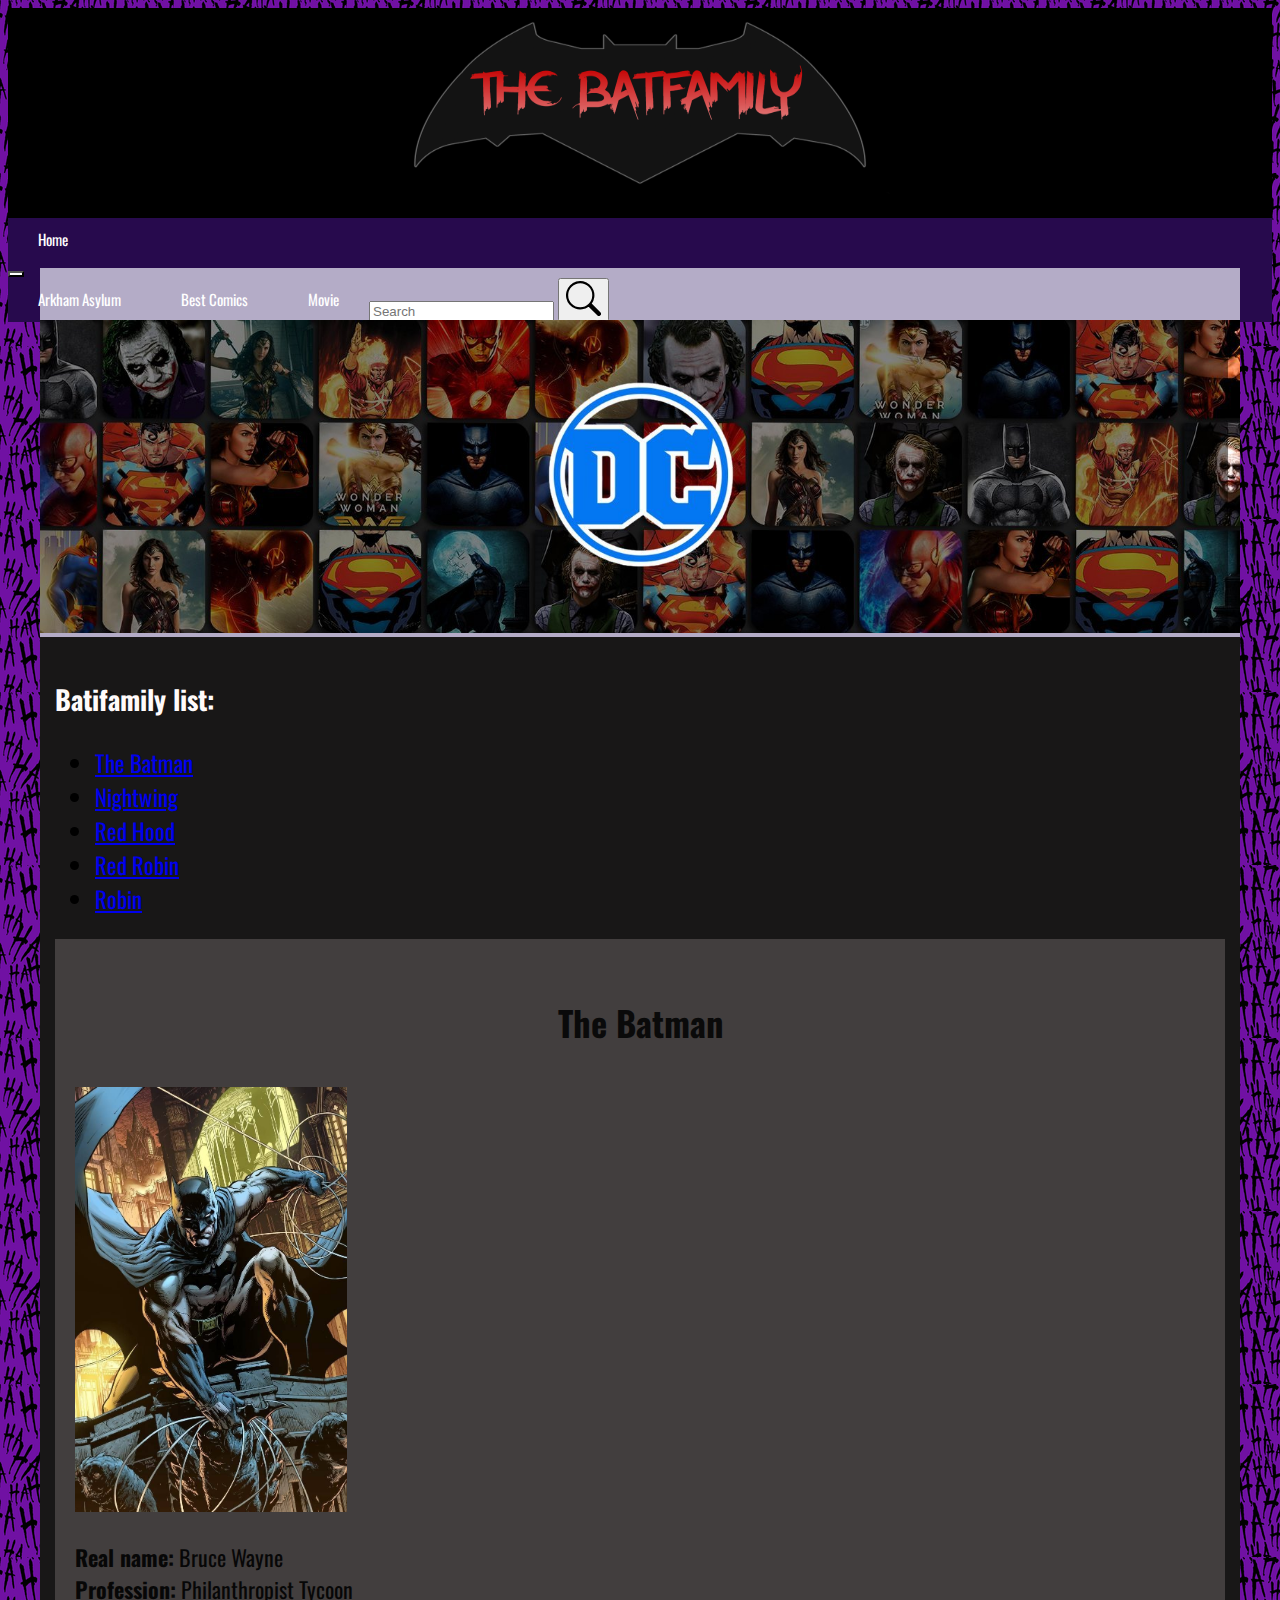
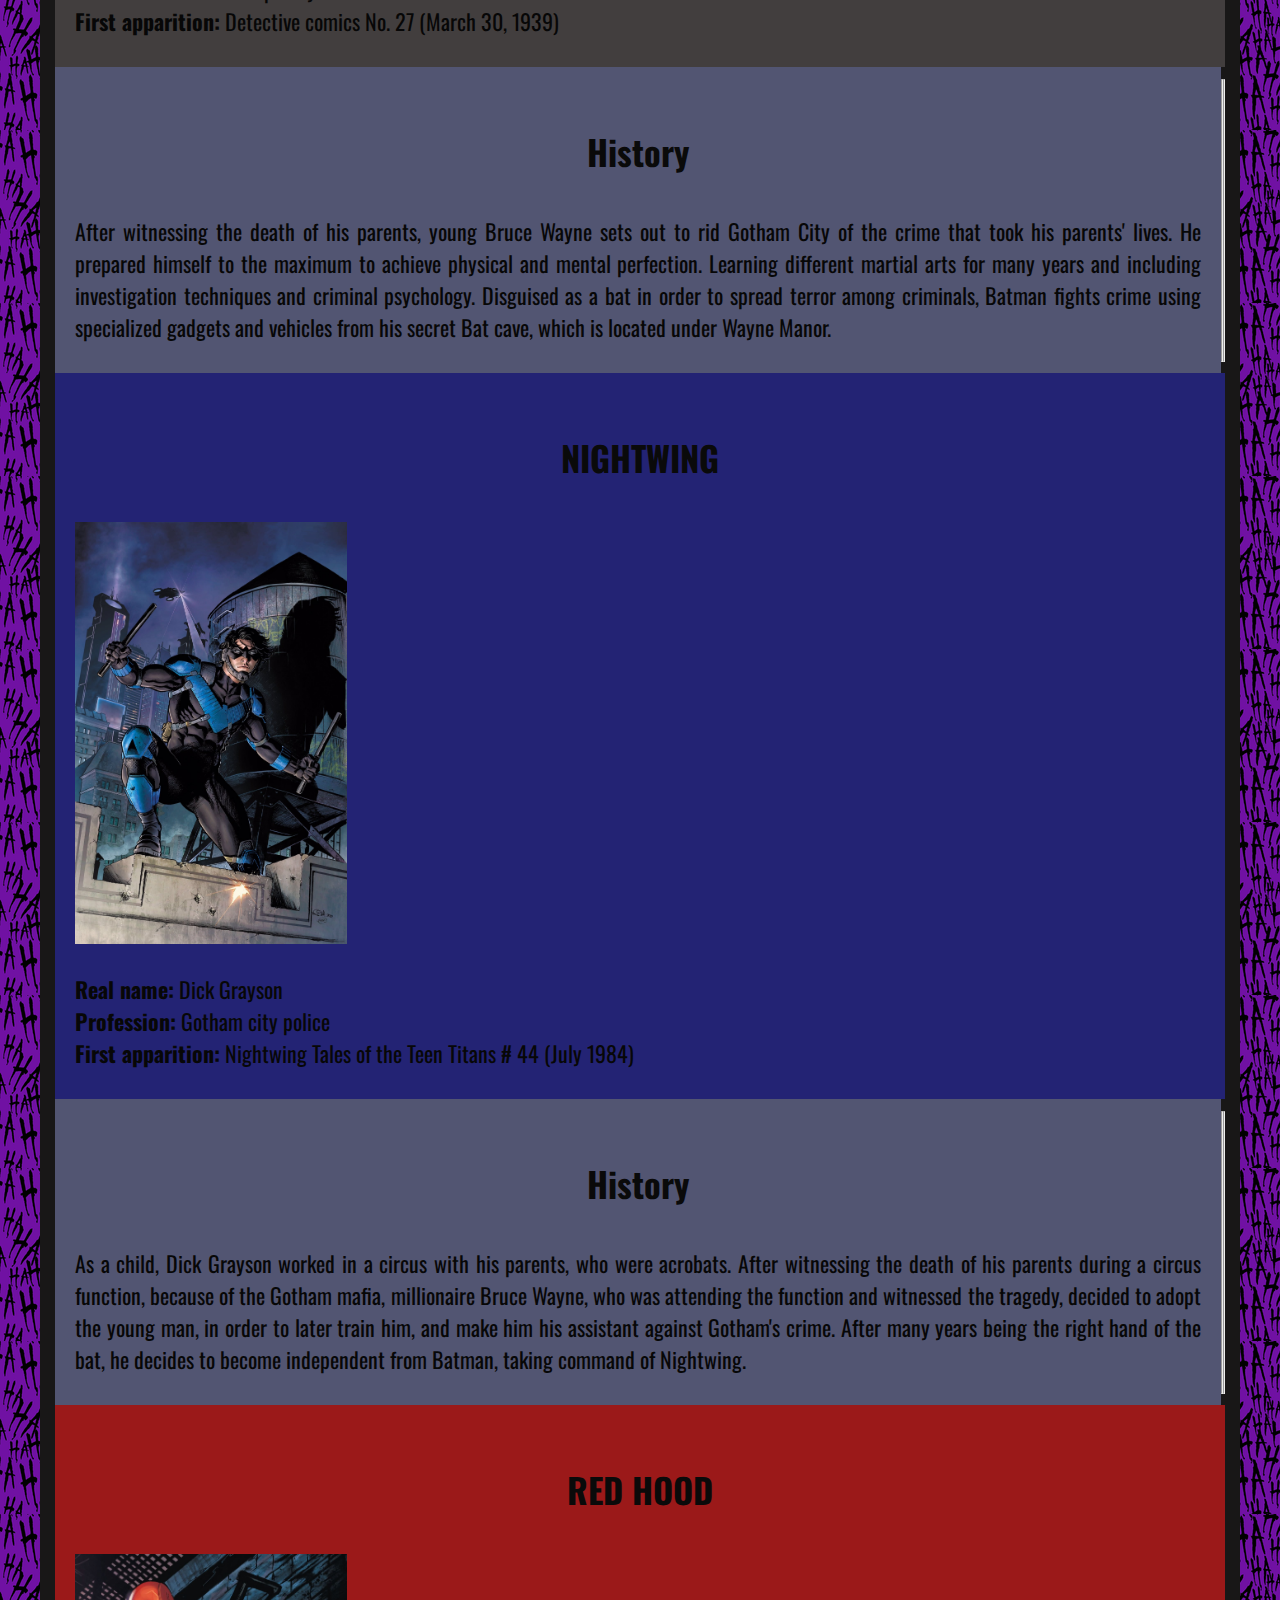
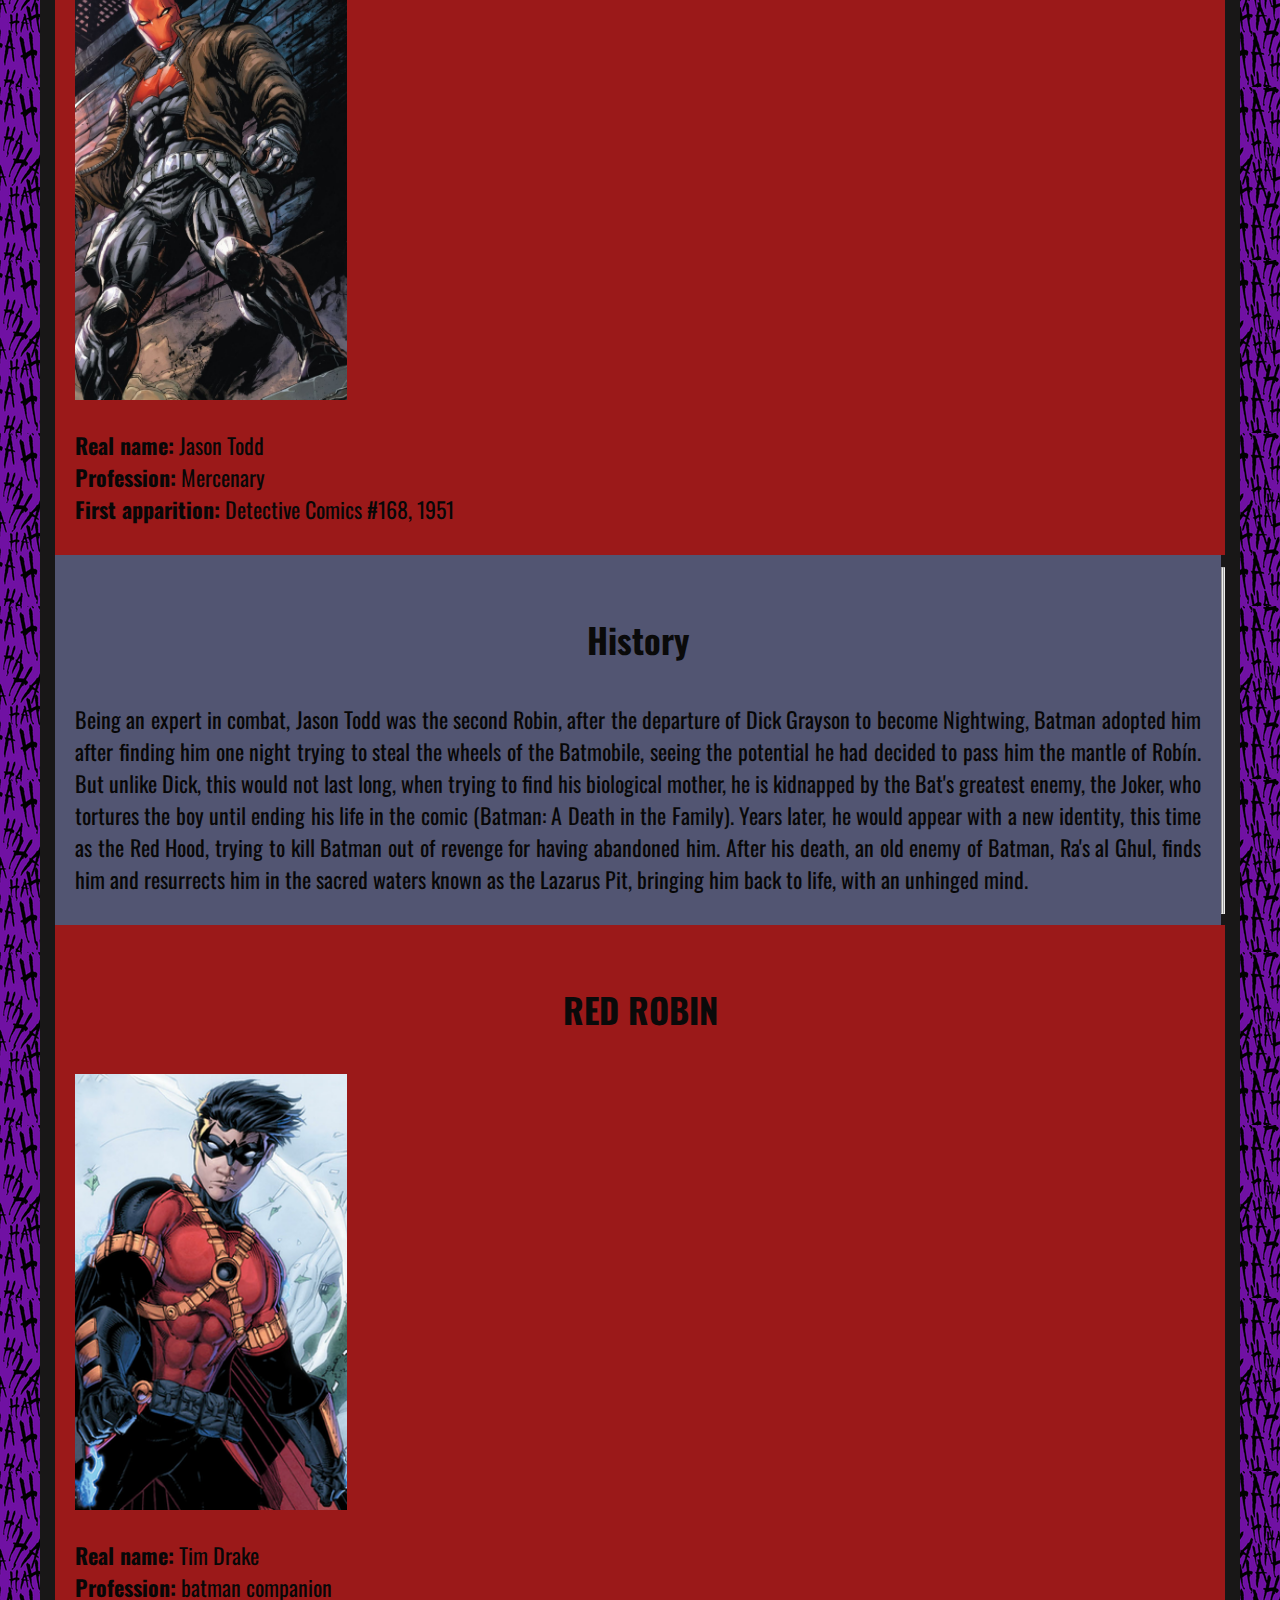
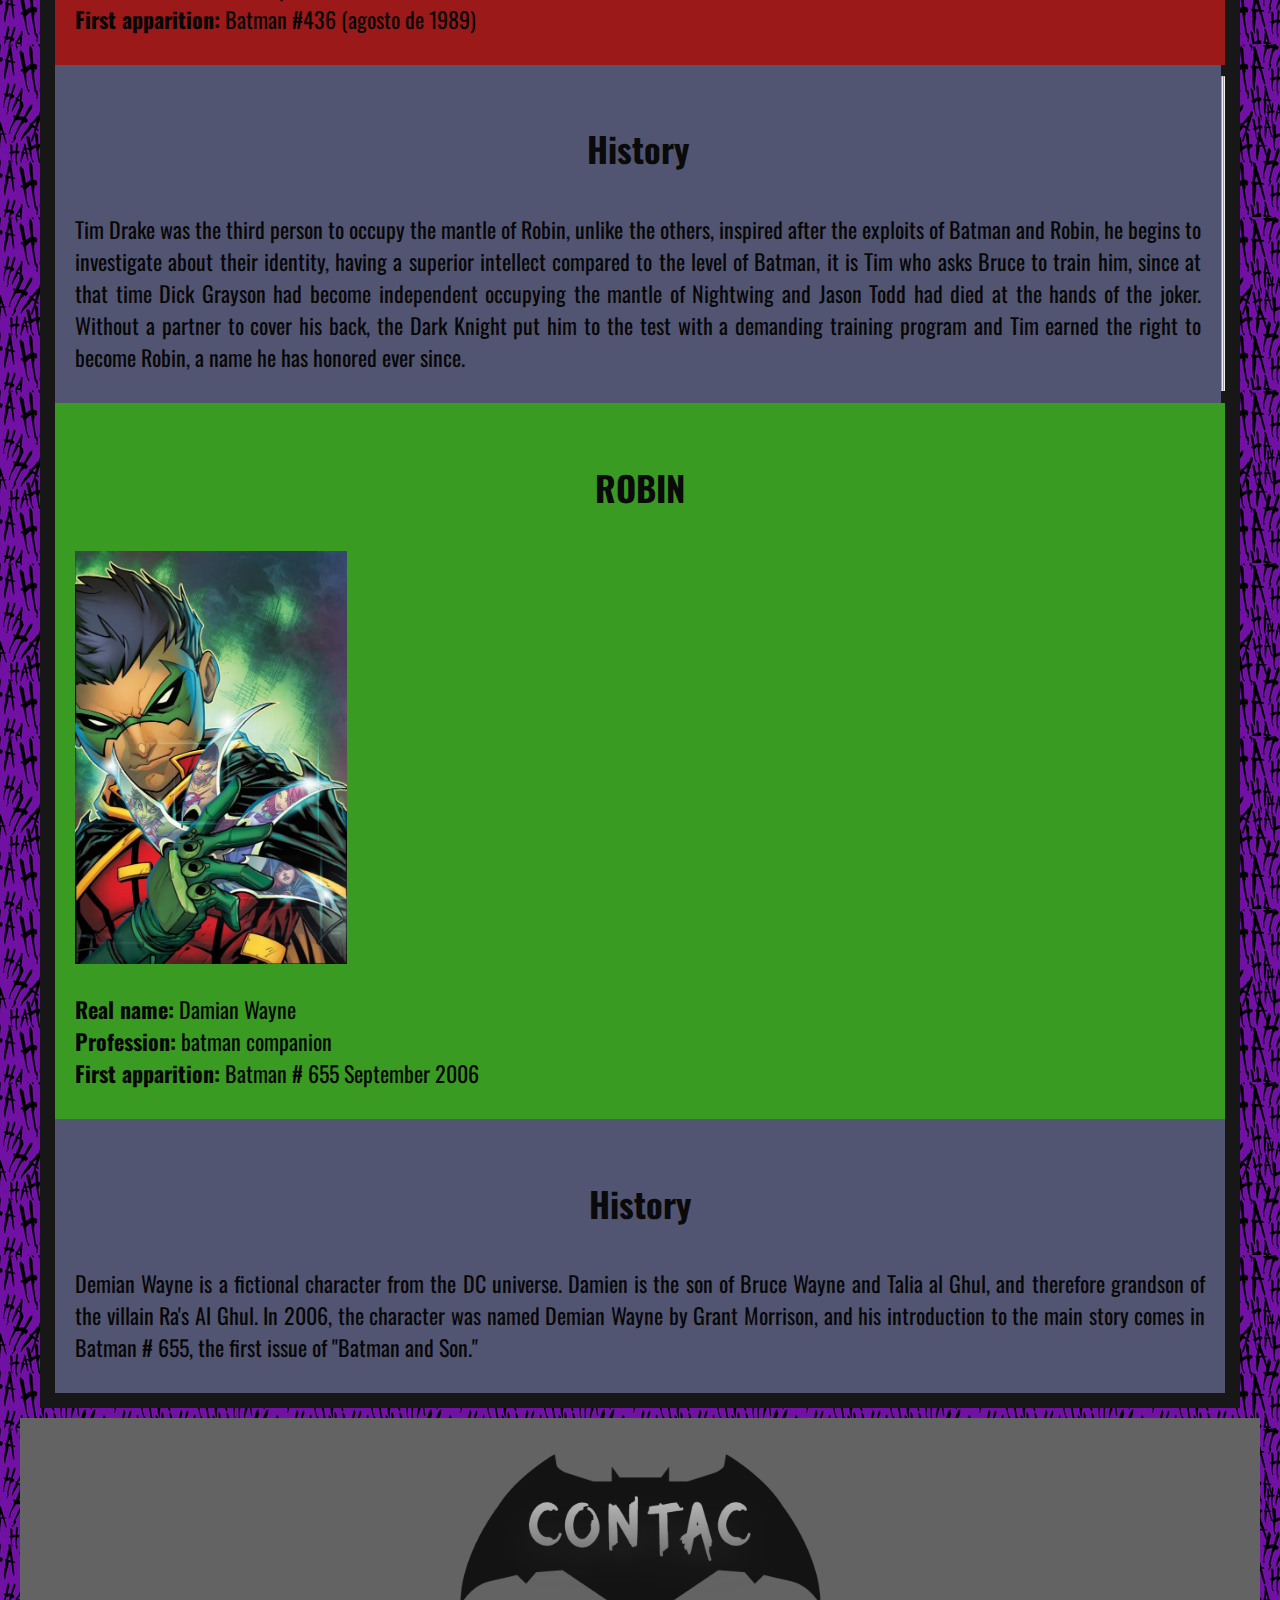
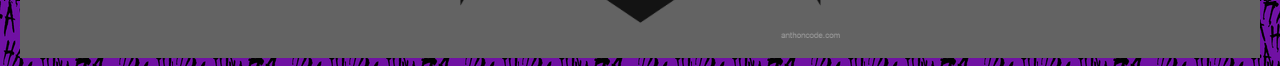
==== commit 422a4abe: "tercera entrega" ====
--- a/index.html
+++ b/index.html
@@ -13,14 +13,14 @@
     <header>
         <div id="encabezado">
         <div id="logo"> </div>
-            <div id="logo"> </div><img id="img-center" height="190px" width="500px" src="../img/TheBatmanLogo.png" title="The BatFamily"</div>
+        <a href="index.html"> <img id="img-center"  height="190px" width="500px" src="img/TheBatman logo3.png" alt="The BatFamily"></a> 
     </header>
 
 <!--MENU_PRINCIPAL-->
 <div id="menu">
-    <nav class="navbar navbar-expand-md navbar-light" style="background-color: rgb(31, 28, 28);">
+    <nav class="navbar navbar-expand-md navbar-light" style="background-color: rgb(39, 10, 77);">
         <div class="container-fluid">
-          <a class="navbar-brand" href="index.html">inicio</a>
+          <a class="navbar-brand" href="index.html">Home</a>
           <button class="navbar-toggler" type="button" data-bs-toggle="collapse" data-bs-target="#navbarSupportedContent" aria-controls="navbarSupportedContent" aria-expanded="false" style="background-color: white;" aria-label="Toggle navigation">
             <span class="navbar-toggler-icon"></span>
           </button>
@@ -35,9 +35,7 @@
               <li class="nav-item">
                 <a class="nav-link" href="html/Peliculas.html">Movie</a>
               </li>
-              <li class="nav-item">
-                <a class="nav-link" href="html/Videojuegos.html">VideoGame</a>
-              </li>
+              
             </ul>
             <form class="d-flex">
               <input class="form-control me-2" type="search" placeholder="Search" aria-label="Search">
@@ -58,103 +56,123 @@
 
 <!--BANNER-->
     <section id="banner">
-        <img class="fluid" width="100%" src="img/img_index/banner_index.jpg" alt="">
+        <img class="fluid" width="100%" src="img/img_peliculas/banner_peliculas.jpg" alt="">
     </section>
 <!--BANNER-->
 
 
 
+
 <!--CONTENIDO-->
-    <section id="contenedor">
-      <h1>welcome to the batfamily</h1>
+<section id="contenedor">
 
-<article class="card-der">
-  <div class="col">
-    <div class="card" style="width: 18rem; background-color: rgb(182, 189, 194);"> 
-      <img src="img/img_index/Batman_personaje.jpg" alt="batman" class="fluid">
-    <div class="card-body">
-      <hr>
-      <h1>The Batman</h1>
-      <hr>
-<p class="card-text"><b> Real name:</b>  Bruce Wayne <br>
-  <b>Profession:</b>    <br>
-  <b>Height:</b>  1m 80cm   <br>
-  <b>First apparition:</b>  <br>
-</p>
+  <h3 style="color: rgb(255, 251, 251); font-family: oswald;">Batifamily list:</h3>
+  <ul>
+    <li><a href="#The Batman">The Batman</a></li>
+    <li><a href="#NIGHTWING">Nightwing</a></li>
+    <li><a href="#RED HOOD">Red Hood</a></li>
+    <li><a href="#RED ROBIN">Red Robin</a></li>
+    <li><a href="#ROBIN">Robin</a></li>
+  </ul>
+      
+<div class="row">
+      <aside>
+        <h2 id="The Batman"><b>The Batman</b></h2>
+        <img style="width: 17rem;" class="fluid" src="img/img_index/Batman_personaje.jpg"  alt="">
+      <p> <b> Real name:</b>  Bruce Wayne <br>
+        <b>Profession:</b>  Philanthropist Tycoon  <br>
+        <b>First apparition:</b> Detective comics
+        No. 27 (March 30, 1939) <br>
+      </p>
+      </aside>
+      
+    <section class="section1">
+        <h2> <b>History</b> </h2>
+        <p>After witnessing the death of his parents, young Bruce Wayne sets out to rid Gotham City of the crime that took his parents' lives. He prepared himself to the maximum to achieve physical and mental perfection. Learning different martial arts for many years  and including investigation techniques and criminal psychology. Disguised as a bat in order to spread terror among criminals, Batman fights crime using specialized gadgets and vehicles from his secret Bat cave, which is located under Wayne Manor.</p>
+    </section>
+
+    <hr style="background-color: transparent;">
+    <hr style="background-color: transparent;">
+
+    <aside id="f-color2">
+      <h2 id="NIGHTWING"><b>NIGHTWING</b></h2>
+      <img style="width: 17rem;" class="fluid" src="img/img_index/Nightwing_personaje.jpg"  alt="">
+    <p> <b> Real name:</b>  Dick Grayson <br>
+      <b>Profession:</b> Gotham city police  <br>
+      <b>First apparition:</b> Nightwing
+      Tales of the Teen Titans # 44 (July 1984) <br>
+    </p>
+    </aside>
+    
+  <section class="section1">
+      <h2> <b>History</b> </h2>
+      <p>As a child, Dick Grayson worked in a circus with his parents, who were acrobats. After witnessing the death of his parents during a circus function, because of the Gotham mafia, millionaire Bruce Wayne, who was attending the function and witnessed the tragedy, decided to adopt the young man, in order to later train him, and make him his assistant against Gotham's crime. After many years being the right hand of the bat, he decides to become independent from Batman, taking command of Nightwing.</p>
+  </section>
+
+  <hr style="background-color: transparent;">
+  <hr style="background-color: transparent;">
+  
+  <aside id="f-color3">
+    <h2 id="RED HOOD"><b>RED HOOD</b></b></h2>
+    <img style="width: 17rem;" class="fluid" src="img/img_index/red hood_personaje.jpg"  alt="">
+  <p> <b> Real name:</b>  Jason Todd <br>
+    <b>Profession:</b> Mercenary <br>
+    <b>First apparition:</b> Detective Comics #168, 1951 <br>
+  </p>
+  </aside>
+  
+  <section class="section1">
+      <h2> <b>History</b> </h2>
+      <p>Being an expert in combat, Jason Todd was the second Robin, after the departure of Dick Grayson to become Nightwing, Batman adopted him after finding him one night trying to steal the wheels of the Batmobile, seeing the potential he had decided to pass him the mantle of Robín.
+        But unlike Dick, this would not last long, when trying to find his biological mother, he is kidnapped by the Bat's greatest enemy, the Joker, who tortures the boy until ending his life in the comic (Batman: A Death in the Family).
+        Years later, he would appear with a new identity, this time as the Red Hood, trying to kill Batman out of revenge for having abandoned him. After his death, an old enemy of Batman, Ra's al Ghul, finds him and resurrects him in the sacred waters known as the Lazarus Pit, bringing him back to life, with an unhinged mind.
+      </p>
+  </section>
+
+  <hr style="background-color: transparent;">
+  <hr style="background-color: transparent;">
+
+  <aside id="f-color4">
+    <h2 id="RED ROBIN"><b>RED ROBIN</b></h2>
+    <img style="width: 17rem;" class="fluid" src="img/img_index/Tim_Drake_personaje.jpg"  alt="">
+    <p> <b> Real name:</b>  Tim Drake <br>
+    <b>Profession:</b>  
+    batman companion  <br>
+    <b>First apparition:</b> Batman #436 (agosto de 1989) <br>
+    </p>
+  </aside>
+
+  <section class="section1">
+    <h2> <b>History</b> </h2>
+
+   <p>Tim Drake was the third person to occupy the mantle of Robin, unlike the others, inspired after the exploits of Batman and Robin, he begins to investigate about their identity, having a superior intellect compared to the level of Batman, it is Tim who asks Bruce to train him, since at that time Dick Grayson had become independent occupying the mantle of Nightwing and Jason Todd had died at the hands of the joker.
+    Without a partner to cover his back, the Dark Knight put him to the test with a demanding training program and Tim earned the right to become Robin, a name he has honored ever since.
+    </p>
+  
+  </section>
+
+  <hr style="background-color: transparent;">
+  <hr style="background-color: transparent;">
+
+  <aside id="f-color5">
+    <h2 id="ROBIN"><b>ROBIN</b></h2>
+    <img style="width: 17rem;" class="fluid" src="img/img_index/robin_demian.jpg"  alt="">
+  <p> <b> Real name:</b>  Damian Wayne <br>
+    <b>Profession:</b>  
+    batman companion  <br>
+    <b>First apparition:</b> Batman # 655
+    September 2006 <br>
+  </p>
+  </aside>
+
+  <section class="section1">
+    <h2> <b>History</b> </h2>
+
+    <p>Demian Wayne is a fictional character from the DC universe. Damien is the son of Bruce Wayne and Talia al Ghul, and therefore grandson of the villain Ra's Al Ghul.
+      In 2006, the character was named Demian Wayne by Grant Morrison, and his introduction to the main story comes in Batman # 655, the first issue of "Batman and Son."
+    </p>
+  </section>
 </div>
-</article>
-<p class="text-der">After witnessing the deaths of his parents, young Bruce Wayne set out to rid Gotham City of the crime that had taken their lives. <br>
-  He thoroughly prepared himself to achieve physical and mental perfection. Learning for many years, different martial arts. Including investigation techniques and criminal psychology. <br>
-  Disguised as a bat to spread terror among criminals. Batman fights crime using specialized gadgets and vehicles from Wayne Manor's secret Batcave.</p>
-
-<hr style="background-color: transparent;">
-<article>
-  <div class="col">
-    <div class="card" style="width: 18rem; background-color: rgb(182, 189, 194);"> 
-      <img src="img/img_index/Nightwing_personaje.jpg" alt="batman">
-    <div class="card-body">
-      <hr>
-      <h1>Nightwing</h1>
-      <hr>
-<p class="card-text"> <b>Real name:</b>  Dick Grayson <br>
-  <b>Profession:</b>  <br>
-  <b>Height:</b>  1m 78cm  <br>
-  <b>First apparition:</b><br></p>
-</div>
-</article>
-<p>As a child, Dick Grayson worked in a circus with his parents, aerialist acrobats. After witnessing the death of his parents, because of gangsters, the millionaire Bruce Wayne who was there decides to adopt him. <br>
-  Dick Grayson in his early years fighting Gotham crime alongside Batman, decides to take control of Robin, becoming the bat's right hand. <br>
-  After becoming independent from Batman, Dick takes command of Nightwing. </p>
-<hr style="background-color: transparent;">
-<article>
-  <div class="col">
-    <div class="card" style="width: 18rem; background-color: rgb(182, 189, 194);"> 
-      <img src="img/img_index/red hood_personaje.jpg" alt="batman">
-    <div class="card-body">
-      <hr>
-      <h1>Red Hood</h1>
-      <hr>
-<p class="card-text"> <b>Real name:</b>  Jason Todd <br>
-  <b>Profession:</b> Mercenary <br>
-  <b>Height:</b>  1m 73cm  <br>
-  <b>First apparition:</b><br></p>
-</div>
-</article>
-
-<hr style="background-color: transparent;">
-<article>
-  <div class="col">
-    <div class="card" style="width: 18rem; background-color: rgb(182, 189, 194);"> 
-      <img src="img/img_index/Tim_Drake_personaje.jpg" alt="batman">
-    <div class="card-body">
-      <hr>
-      <h1>Red Robin</h1>
-      <hr>
-<p class="card-text"> <b>Real name:</b>  TimDrake <br>
-  <b>Profession:</b> Batman helper <br>
-  <b>Height:</b>  1m 68cm  <br>
-  <b>First apparition:</b><br></p>
-</div>
-</article>
-
-<hr style="background-color: transparent;">
-<article>
-  <div class="col">
-    <div class="card" style="width: 18rem; background-color: rgb(182, 189, 194);"> 
-      <img src="img/img_index/robin_demian.jpg" alt="batman">
-    <div class="card-body">
-      <hr>
-      <h1>Robin</h1>
-      <hr>
-<p class="card-text"> <b>Real name:</b>  Demian Wayne <br>
-  <b>Profession:</b>  <br>
-  <b>Height:</b>  1m 60cm  <br>
-  <b>First apparition:</b><br></p>
-</div>
-</article>
-
-
-
 </section>
 <!--CONTENIDO-->
 
@@ -162,10 +180,7 @@
 
 <!--PIE_DE_PAGINA-->
 <footer>
-    Rights reserved &copy; 2021 <br>
-    <a href="html/contacto.html">Contact us</a> <br> 
-    WWW.The batfamily.com 
-    <img id="logo-m" width="100px" height="50px" src="img/logoDePag.png" alt="murcielago" title="The BatFamily">
+  <a href="html/contacto.html"> <img id="logo-m" width="400px" height="200px" src="img/logoContacto.png" alt="Contac"></a> 
 </footer>
 <!--PIE_DE_PAGINA-->
 </body>
--- a/css/estilos.css
+++ b/css/estilos.css
@@ -10,7 +10,7 @@
 #encabezado{
     width: 100%;
     height: 210px;
-    background: black;
+    background: rgb(0, 0, 0);
     display: block;
     margin: auto;
     margin-right: auto;}
@@ -28,7 +28,6 @@
 /*MENU PRINCIPAL*/
 #menu{
     width: 100%;
-    
     background: black;
     margin: 0 auto;
     background: rgb(0, 0, 0);
@@ -48,18 +47,18 @@
     
 }
 #menu a{
-    color:rgb(250, 248, 252);
+    color:rgb(255, 255, 255);
     text-decoration: none;
     display: block;
     padding: 10px 30px;
     font-family:"Oswald";
-    font-size: 1.5vw;
+    font-size: 15px;
     margin: auto;
     margin-right: auto;
 }
 #menu a:hover{
-    color: rgb(11, 15, 230);
-    background: rgb(44, 44, 44);
+    color: rgb(255, 255, 255);
+    background: rgb(130, 72, 206);
 }
 /*MENU PRINCIPAL*/
 
@@ -69,23 +68,26 @@
     max-width: 1200px;
     min-height: 170px;
     background: rgb(180, 172, 199);
-    margin: 0 auto;
-}
+    margin: 0 auto;}
 /*BANNER*/
 
 /*CONTENEDOR*/
 #contenedor{
     max-width: 1200px;
     min-height: 100%;
-    background: rgb(180, 172, 199);
+    background: rgb(24, 23, 23);
     margin: 0 auto;
     padding: 15px;
-    box-sizing: border-box;}
+    box-sizing: border-box;
+    margin-bottom: 10px;
+    font-family: "Oswald";
+    font-size: 23px; 
+    text-align: justify;}
 
 
 /*CONTENIDO*/  
 h1{
-    color: rgb(0, 0, 0);
+    color: rgb(255, 255, 255);
     text-align: center;
     position: static;
     border: 3px transparent ;
@@ -108,33 +110,14 @@
     font-family:"Oswald";
     box-sizing: border-box;}
 
-h3{color: rgb(0, 0, 0);
-    text-align: center;
-    position: static;
-    border: 3px transparent ;
-    display: block;
-    margin-left: auto;
-    margin-right: auto;
-    padding: 10px;
-    font-family:"Oswald";}  
+
 
 #contenedor p{
-    color: rgb(0, 0, 0);
+    color: rgb(7, 7, 7);
     margin-bottom: 10px;
     font-family: "Oswald";
-    font-size: 25px; 
+    font-size: 22px; 
     text-align: justify;}
-
-.img_izq{
-    float: left;
-    margin-right: 15px;
-}
-.text-der{float: right;
-}
-
-.card-der{
-    float: left;
-}
 
 /*CONTENEDOR*/
 
@@ -154,4 +137,45 @@
     margin-left: auto;
     margin-right: auto;
 }
-/*PIE DE PAGINA*/ +/*PIE DE PAGINA*/ 
+
+
+/*CONTENEDORES*/ 
+
+
+
+/*CONTENIDO*/  
+
+.row{
+display: flex;
+flex-wrap: wrap;
+}
+
+aside{
+    flex: 30px;
+    background-color: rgb(66, 62, 62);
+    padding: 20px;
+}
+
+#f-color2{
+    background-color: rgb(35, 35, 116);
+}
+#f-color3{
+    background-color: rgb(155, 25, 25);
+}
+#f-color4{
+    background-color: rgb(155, 25, 25);
+}
+#f-color5{
+    background-color: rgb(57, 155, 33);
+}
+
+.section1{
+    flex: 70%;
+    background-color: rgb(82, 85, 114);
+    padding: 20px;
+}
+
+/*CONTENIDO*/  
+
+
